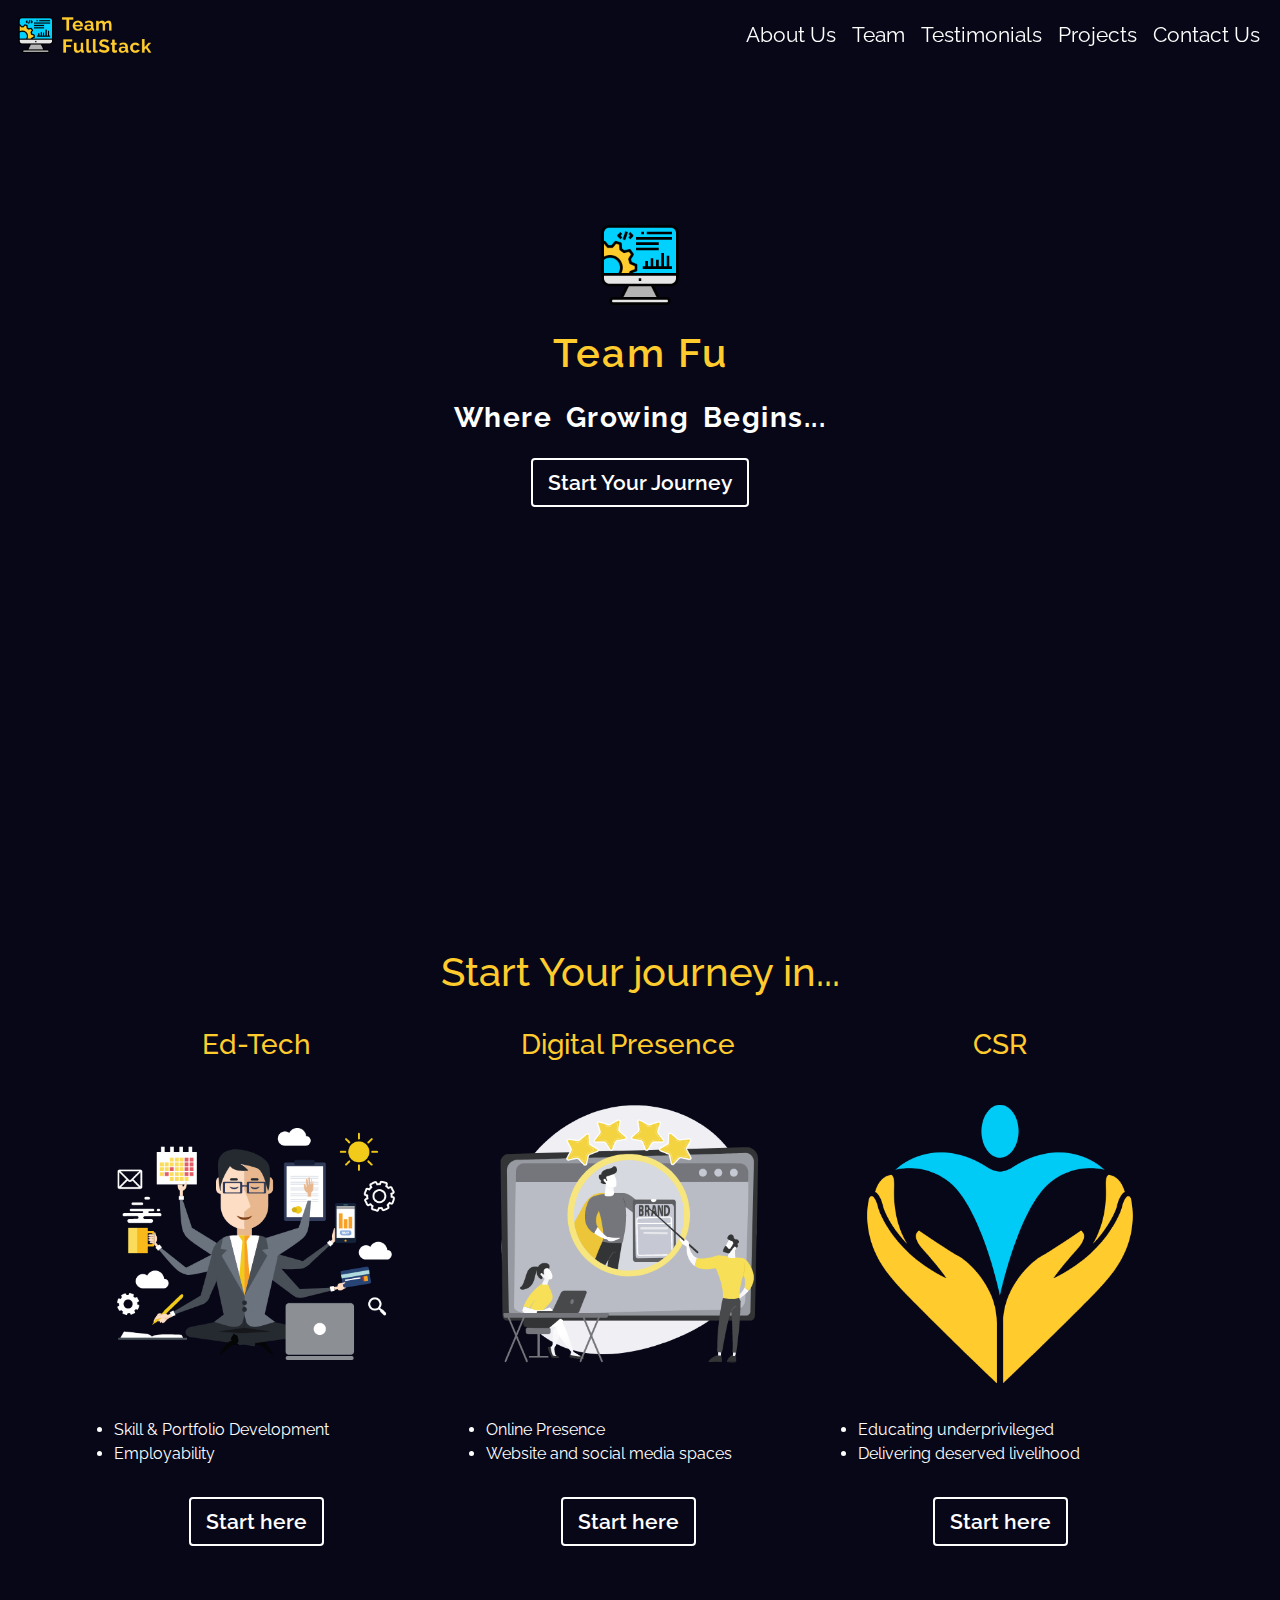
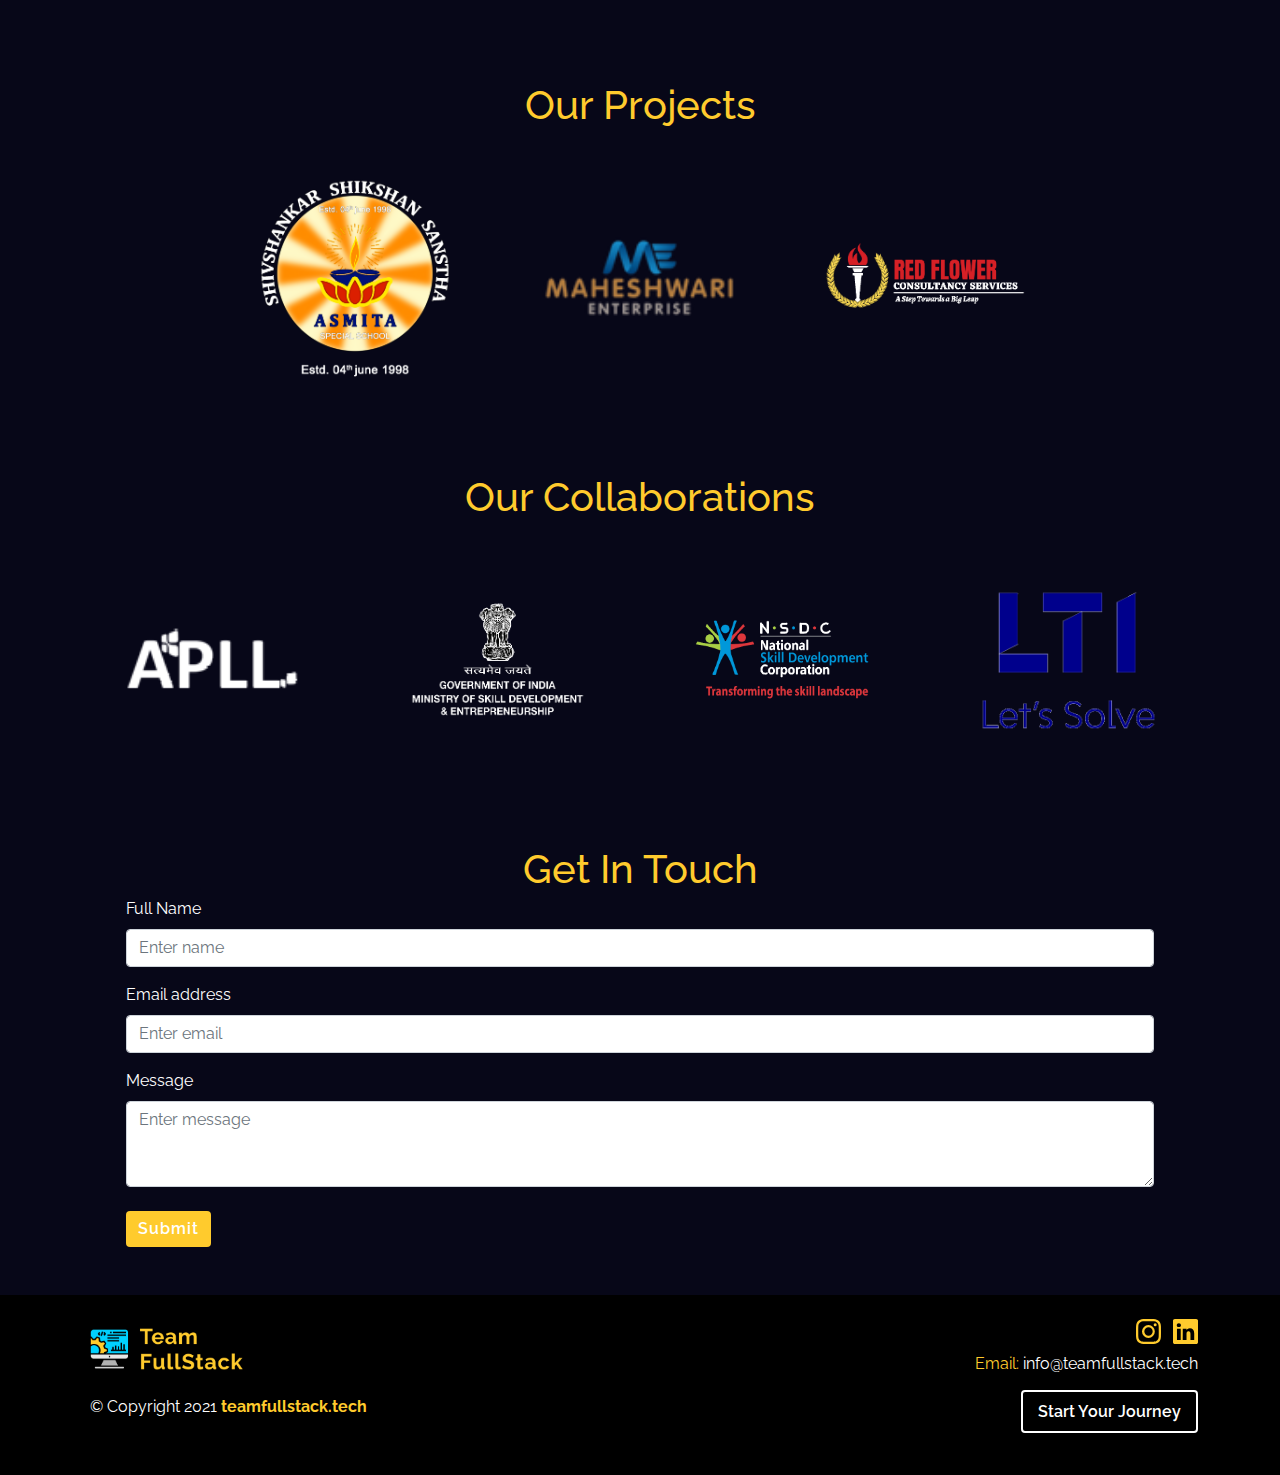
==== index.html @ c629fa93 "background removed" ====
<!doctype html>
<html lang="en">

<head>
    <!-- Required meta tags -->
    <meta charset="utf-8">
    <meta name="viewport" content="width=device-width, initial-scale=1">


    <!-- SEO Meta tags -->
    <meta name="title" content="Team FullStack">
    <meta name="description" content="Learn with an amazing community of developers!">
    <meta property="og:image" content="https://teamfullstack.tech/images/logo/logo.png">
    <meta property="og:url" content="https://teamfullstack.tech/">
    <meta property="og:site_name" content="Team FullStack">

    <meta name="twitter:title" content="Team FullStack">
    <meta name="twitter:description" content="Learn with an amazing community of developers!">
    <meta name="twitter:image" content="https://teamfullstack.tech/images/logo/logo.png">
    <meta name="twitter:image:alt" content="Team FullStack Logo">
    <meta name="twitter:card" content="https://teamfullstack.tech/images/logo/logo.png">

    <!-- Replace with Twitter username -->
    <!-- <meta name="twitter:site" content="@username"> -->

    <meta name="image" property="og:image" content="https://teamfullstack.tech/images/logo/logo.png">
    <meta name="author" content="Team FullStack">

    <!-- Bootstrap CSS -->
    <link rel="stylesheet" href="./style/bootstrap.min.css">
    <link rel="stylesheet" href="https://cdn.jsdelivr.net/npm/bootstrap@4.6.0/dist/css/bootstrap.min.css"
        integrity="sha384-B0vP5xmATw1+K9KRQjQERJvTumQW0nPEzvF6L/Z6nronJ3oUOFUFpCjEUQouq2+l" crossorigin="anonymous">
    <link href="https://cdn.jsdelivr.net/npm/bootstrap@5.0.2/dist/css/bootstrap.min.css" rel="stylesheet"
        integrity="sha384-EVSTQN3/azprG1Anm3QDgpJLIm9Nao0Yz1ztcQTwFspd3yD65VohhpuuCOmLASjC" crossorigin="anonymous">
    <title>Team FullStack</title>
    <link rel="shortcut icon" href="./images/logo/logo.png">

    <link rel="stylesheet" href="./style/index.css">

    <!-- Fonts -->
    <link rel="preconnect" href="https://fonts.googleapis.com">
    <link rel="preconnect" href="https://fonts.gstatic.com" crossorigin>
    <link href="https://fonts.googleapis.com/css2?family=Raleway:wght@500&display=swap" rel="stylesheet">

</head>

<body onload="typeWriter()">

    <nav class="navbar navbar-expand-lg navbar-dark fixed-top navbar_noresize"
        style="background-color: rgba(0, 0, 0, 1);">
        <div class="container-fluid">
            <a class="navbar-brand" href="#">
                <img src="./images/logo/logo_with_text.png" class="navbar_logo_noresize" alt="">
            </a>
            <button class="navbar-toggler navbar_toggler_noresize" type="button" data-bs-toggle="collapse"
                data-bs-target="#navbarNav" aria-controls="navbarNav" aria-expanded="false"
                aria-label="Toggle navigation">
                <span class="navbar-toggler-icon"></span>
            </button>
            <div class="collapse navbar-collapse" id="navbarNav">
                <ul class="navbar-nav ms-auto text-end">
                    <li class="nav-item">
                        <a class="nav-link active" aria-current="page" href="./about.html">About Us</a>
                    </li>
                    <li class="nav-item">
                        <a class="nav-link active" href="./about.html#team">Team</a>
                    </li>
                    <li class="nav-item">
                        <a class="nav-link active" href="./about.html#testimonials">Testimonials</a>
                    </li>
                    <li class="nav-item">
                        <a class="nav-link active" href="#projects">Projects</a>
                    </li>
                    <li class="nav-item">
                        <a class="nav-link active" href="#contact">Contact Us</a>
                    </li>
                </ul>
            </div>
        </div>
    </nav>

    <header class="vh-100 header">
        <div class="h-25"></div>
        <div class="h-75 text-center text-white">
            <img src="./images/logo/logo.png" width="80" alt="">
            <h1 class="my-4" id="header_title" style="font-size: 250%;"></h1>
            <h3 class="mb-4 pb-2"><b>Where Growing Begins...</b></h3>
            <a href="#journey" id="start_journey" class="custom_button">Start Your Journey</a>
        </div>
    </header>

    <!-- <div id="bootcamp_choice">
        <div class="container h-100 d-flex flex-column justify-content-center">
            <div class="bootcamp_choice_cross_one" style="display: block;"></div>
            <div class="bootcamp_choice_cross_two" style="display: block;"></div>
            <div class="row">
                <div class="col text-center text-white mb-3">
                    <h1>Start Growing here...</h1>
                </div>
            </div>
            <div class="row">
                <div class="col text-center text-white mt-5">
                    <a href="./bootcamp.html">Web Dev Bootcamp</a>
                </div>
                <div class="col text-center text-white mt-5">
                    <a href="https://discord.gg/yhD9U9zpC7">Join the Discord community</a>
                </div>
                <div class="col text-center text-white mt-5">
                    <a href="https://discord.gg/yhD9U9zpC7">Digital Marathon Workshop</a>
                </div>
            </div>
        </div>
    </div> -->

    <div class="container" id="journey">
        <div class="row mb-5 pt-5" id="journey">
            <div class="col-12 text-center">
                <h1 class="color-primary">
                    Start Your journey in...
                </h1>
                <br>
            </div>
            <div class="row">
                <div class="col-md-4 mb-5 text-center">
                    <h3 style="color: #FFCB2D;">
                        Ed-Tech
                    </h3>
                    <img src="./images/gsea/problems/edtech.png" class="w-100" alt="">
                    <br>
                    <ul style="text-align: left !important;" class="text-white">
                        <li>Skill & Portfolio Development</li>
                        <li>Employability</li>
                    </ul>
                    <br>
                    <a href="./edtech.html" class="custom_button">Start here</a>
                </div>
                <div class="col-md-4 mb-5 text-center">
                    <h3 style="color: #FFCB2D;">
                        Digital Presence
                    </h3>
                    <img src="./images/gsea/problems/digital_services.png" class="w-100" alt="">
                    <br>
                    <ul style="text-align: left !important;" class="text-white">
                        <li>Online Presence</li>
                        <li>Website and social media spaces</li>
                    </ul>
                    <br>
                    <a href="#" class="custom_button">Start here</a>
                </div>
                <div class="col-md-4 mb-5 text-center">
                    <h3 style="color: #FFCB2D;">
                        CSR
                    </h3>
                    <img src="./images/gsea/problems/csr.png" class="w-100" alt="">
                    <br>
                    <ul style="text-align: left !important;" class="text-white">
                        <li>Educating underprivileged</li>
                        <li>Delivering deserved livelihood</li>
                    </ul>
                    <br>
                    <a href="#" class="custom_button">Start here</a>
                </div>
            </div>
        </div>
    </div>


    <section class="pt-5 pb-5" id="projects">
        <div class="container">
            <div class="row">
                <h1 class="about_heading mb-5 text-center">
                    Our Projects
                </h1>
            </div>
            <div class="row justify-content-center text-center">
                <div class="col-lg-3 col-md-4">
                    <a href="https://shivshankarsanstha.org/" style="color: white; text-decoration: none;"
                        target="_blank">
                        <img src="./images/projects/asmita_school_logo_trasnparent_white_text.png" width="200"
                            alt="Asmita Special School. Visit https://shivshankarsanstha.org/">
                    </a>
                </div>
                <div class="col-lg-3 col-md-4">
                    <a href="https://www.parthmaheshwari.live/ME/index.html"
                        style="color: white; text-decoration: none;" target="_blank">
                        <img src="./images/projects/maheshwari_enterprises.png" width="200"
                            alt="Maheshwari Enterprises. Visit https://www.parthmaheshwari.live/ME/index.html">
                    </a>
                </div>
                <div class="col-lg-3 col-md-4">
                    <img src="./images/projects/red_flower.png" width="200" alt="Red Flower Consultancy">
                </div>
            </div>
        </div>
    </section>

    <section class="pt-5 pb-5" id="collaborations">
        <div class="container">
            <div class="row">
                <h1 class="about_heading mb-5 text-center">
                    Our Collaborations
                </h1>
            </div>
            <div class="row justify-content-center text-center">
                <div class="col-lg-3 col-md-4">
                    <img src="./images/collaborations/apll.png" width="180" alt="">
                </div>
                <div class="col-lg-3 col-md-4">
                    <img src="./images/collaborations/goi.png" width="180" alt="">
                </div>
                <div class="col-lg-3 col-md-4">
                    <img src="./images/collaborations/nsdc.png" width="180" alt="">
                </div>
                <div class="col-lg-3 col-md-4">
                    <img src="./images/collaborations/lti.png" width="180" alt="">
                </div>
            </div>
        </div>
    </section>

    <section id="contact" class="pt-5">
        <div class="container">
            <div class="row">
                <h1 class="about_heading mb-1 text-center">
                    Get In Touch
                </h1>
            </div>
            <div class="row align-items-center px-2">
                <div class="col px-5 text-white">
                    <form id="contact_form" name="contact_form">
                        <div class="mb-3">
                            <label for="name" class="form-label">Full Name</label>
                            <input type="text" class="form-control" id="name" name="name" placeholder="Enter name"
                                required>
                        </div>
                        <div class="mb-3">
                            <label for="email" class="form-label">Email address</label>
                            <input type="email" class="form-control" id="email" aria-describedby="emailHelp"
                                name="email" placeholder="Enter email" required>
                        </div>
                        <div class="mb-3">
                            <label for="email" class="form-label">Message</label>
                            <textarea name="message" id="message" cols="30" rows="3" class="form-control"
                                placeholder="Enter message" required></textarea>
                        </div>
                        <button type="submit" class="btn btn-primary mt-2"
                            style="background-color: #FFCB2D; border: none; font-weight: 600; letter-spacing: 1px;">Submit</button>
                    </form>
                </div>
            </div>
        </div>
    </section>

    <footer style="background-color: black;" class="mt-5">
        <div class="container pb-3">
            <div class="row py-4">
                <div class="col-md-6 text-sm-left text-xs-center">
                    <img src="./images/logo/logo_with_text.png" height="60" alt="">
                    <p class="text-white mt-3 ms-2">© Copyright 2021 <strong
                            style="color: #FFCB2D;">teamfullstack.tech</strong></p>
                </div>
                <div class="col-md-6 text-sm-right text-xs-center" style="text-align: right; color: #FFCB2D;">
                    <a href="https://instagram.com/team.fullstack" target="_blank" style="text-decoration: none;">
                        <svg xmlns="http://www.w3.org/2000/svg" width="25" height="25" fill="currentColor"
                            class="bi bi-instagram mb-2" viewBox="0 0 16 16" style="color: #FFCB2D;">
                            <path
                                d="M8 0C5.829 0 5.556.01 4.703.048 3.85.088 3.269.222 2.76.42a3.917 3.917 0 0 0-1.417.923A3.927 3.927 0 0 0 .42 2.76C.222 3.268.087 3.85.048 4.7.01 5.555 0 5.827 0 8.001c0 2.172.01 2.444.048 3.297.04.852.174 1.433.372 1.942.205.526.478.972.923 1.417.444.445.89.719 1.416.923.51.198 1.09.333 1.942.372C5.555 15.99 5.827 16 8 16s2.444-.01 3.298-.048c.851-.04 1.434-.174 1.943-.372a3.916 3.916 0 0 0 1.416-.923c.445-.445.718-.891.923-1.417.197-.509.332-1.09.372-1.942C15.99 10.445 16 10.173 16 8s-.01-2.445-.048-3.299c-.04-.851-.175-1.433-.372-1.941a3.926 3.926 0 0 0-.923-1.417A3.911 3.911 0 0 0 13.24.42c-.51-.198-1.092-.333-1.943-.372C10.443.01 10.172 0 7.998 0h.003zm-.717 1.442h.718c2.136 0 2.389.007 3.232.046.78.035 1.204.166 1.486.275.373.145.64.319.92.599.28.28.453.546.598.92.11.281.24.705.275 1.485.039.843.047 1.096.047 3.231s-.008 2.389-.047 3.232c-.035.78-.166 1.203-.275 1.485a2.47 2.47 0 0 1-.599.919c-.28.28-.546.453-.92.598-.28.11-.704.24-1.485.276-.843.038-1.096.047-3.232.047s-2.39-.009-3.233-.047c-.78-.036-1.203-.166-1.485-.276a2.478 2.478 0 0 1-.92-.598 2.48 2.48 0 0 1-.6-.92c-.109-.281-.24-.705-.275-1.485-.038-.843-.046-1.096-.046-3.233 0-2.136.008-2.388.046-3.231.036-.78.166-1.204.276-1.486.145-.373.319-.64.599-.92.28-.28.546-.453.92-.598.282-.11.705-.24 1.485-.276.738-.034 1.024-.044 2.515-.045v.002zm4.988 1.328a.96.96 0 1 0 0 1.92.96.96 0 0 0 0-1.92zm-4.27 1.122a4.109 4.109 0 1 0 0 8.217 4.109 4.109 0 0 0 0-8.217zm0 1.441a2.667 2.667 0 1 1 0 5.334 2.667 2.667 0 0 1 0-5.334z" />
                        </svg>
                    </a>
                    <a href="https://www.linkedin.com/company/team-fullstack/" target="_blank"
                        style="text-decoration: none;">
                        <svg xmlns="http://www.w3.org/2000/svg" width="25" height="25" fill="currentColor"
                            class="bi bi-linkedin mb-2 ms-2" viewBox="0 0 16 16" style="color: #FFCB2D;">
                            <path
                                d="M0 1.146C0 .513.526 0 1.175 0h13.65C15.474 0 16 .513 16 1.146v13.708c0 .633-.526 1.146-1.175 1.146H1.175C.526 16 0 15.487 0 14.854V1.146zm4.943 12.248V6.169H2.542v7.225h2.401zm-1.2-8.212c.837 0 1.358-.554 1.358-1.248-.015-.709-.52-1.248-1.342-1.248-.822 0-1.359.54-1.359 1.248 0 .694.521 1.248 1.327 1.248h.016zm4.908 8.212V9.359c0-.216.016-.432.08-.586.173-.431.568-.878 1.232-.878.869 0 1.216.662 1.216 1.634v3.865h2.401V9.25c0-2.22-1.184-3.252-2.764-3.252-1.274 0-1.845.7-2.165 1.193v.025h-.016a5.54 5.54 0 0 1 .016-.025V6.169h-2.4c.03.678 0 7.225 0 7.225h2.4z" />
                        </svg>
                    </a>
                    <br>
                    Email: <a href="mailto:info@teamfullstack.tech"
                        style="text-decoration: none; color: white;">info@teamfullstack.tech</a><br><br>
                    <a id="footer_start_journey">Start Your Journey</a>
                </div>
            </div>
        </div>
    </footer>


    <script src="https://cdn.jsdelivr.net/npm/@popperjs/core@2.9.2/dist/umd/popper.min.js"
        integrity="sha384-IQsoLXl5PILFhosVNubq5LC7Qb9DXgDA9i+tQ8Zj3iwWAwPtgFTxbJ8NT4GN1R8p"
        crossorigin="anonymous"></script>
    <script src="https://cdn.jsdelivr.net/npm/bootstrap@5.0.2/dist/js/bootstrap.min.js"
        integrity="sha384-cVKIPhGWiC2Al4u+LWgxfKTRIcfu0JTxR+EQDz/bgldoEyl4H0zUF0QKbrJ0EcQF"
        crossorigin="anonymous"></script>

    <!-- jQuery -->
    <script src="https://code.jquery.com/jquery-3.5.1.min.js"></script>

    <!-- Manual Script -->
    <script src="./script/index.js"></script>

    <!-- Contact Form script -->
    <script>
        const scriptURL = 'https://script.google.com/macros/s/AKfycbw6ZLqsG5sLblfp9UU1Ay00TIshZKn1hVEUhARTFjqBpJRN9i22EiO3mVM_KWDp62RPZQ/exec'
        const form = document.forms['contact_form']
        form.addEventListener('submit', e => {
            e.preventDefault()
            fetch(scriptURL, { method: 'POST', body: new FormData(form) })
                .then(response => alert("Thank you for contacting! We will get back to you soon."))
                .catch(error => console.error(error.message))
            document.getElementById("contact_form").reset();
        });
    </script>

</body>

</html>
---- style/index.css ----
* {
  font-family: "Raleway", sans-serif;
}

body {
  background-color: #070718;
}

#journey, #projects, #collaborations, #contact {
  background-color: #070718;
}

.text-xs-center {
  text-align: center !important;
}

@media (min-width: 768px) {
  .text-sm-left {
    text-align: left !important;
  }

  .text-sm-right {
    text-align: right !important;
  }
}

::-webkit-scrollbar {
  width: 7px;
}

::-webkit-scrollbar-track {
  background: rgba(0, 0, 0, 0.9);
}

::-webkit-scrollbar-thumb {
  background: rgb(119, 119, 119);
  border-radius: 7px;
}

::-webkit-scrollbar-thumb:hover {
  background: #ffcb2d;
}

.color-primary {
  color: #ffcb2d;
}

span {
  color: #ffcb2d;
  font-size: 50px;
}

.navbar_resize {
  height: 55px;
  transition: 0.2s;
}

.navbar_noresize {
  height: 70px;
  transition: 0.2s;
  background-color: transparent !important;
}

.nav-link {
  font-size: 130%;
}

.navbar_logo_noresize {
  height: 52px;
  transition: 0.2s;
}

.navbar_logo_resize {
  height: 45px;
  transition: 0.2s;
}

.navbar_toggler_noresize {
  margin-top: 0px;
  transition: 0.2s;
}

.navbar_toggler_resize {
  margin-top: -6px;
  transition: 0.2s;
}

.header h1 {
  color: #ffcb2d;
  white-space: nowrap;
  overflow: hidden;
  margin: 0 auto;
  font-weight: 600;
  letter-spacing: 2px;
}

.header h3 {
  letter-spacing: 1.5px;
  word-spacing: 5px;
}

.custom_button {
  background-color: transparent;
  color: white;
  outline: none;
  border: white 2px solid;
  border-radius: 4px;
  padding: 10px 15px;
  font-size: 130%;
  font-weight: 600;
  text-decoration: none;
  cursor: pointer;
  transition: 0.4s;
}

.custom_button:hover {
  background-color: black;
  color: #ffcb2d;
  transition: 0.4s;
  font-size: 140%;
  text-decoration: none;
}

#bootcamp_choice {
  top: 0;
  position: fixed;
  height: 100vh;
  background-color: rgba(0, 0, 0, 0.8);
  z-index: 1100;
  width: 100%;
  display: none;
}

.bootcamp_choice_cross_one {
  position: fixed;
  width: 50px;
  height: 0px;
  right: 15px;
  top: 40px;
  z-index: 1001;
  border: 2px solid #ffcb2d;
  background-color: #ffcb2d;
  transform: rotate(45deg);
  transition: 0.2s;
  display: none;
}

.bootcamp_choice_cross_two {
  position: fixed;
  width: 50px;
  height: 0px;
  right: 15px;
  top: 40px;
  z-index: 1001;
  border: 2px solid #ffcb2d;
  background-color: #ffcb2d;
  transform: rotate(-45deg);
  transition: 0.2s;
  display: none;
}

.bootcamp_choice_cross_one_hover {
  width: 40px;
  border: 2px solid red;
  background-color: red;
  cursor: pointer;
  right: 20px;
  transition: 0.2s;
}

.bootcamp_choice_cross_two_hover {
  width: 40px;
  border: 2px solid red;
  background-color: red;
  cursor: pointer;
  right: 20px;
  transition: 0.2s;
}

#bootcamp_choice h1 {
  color: #ffcb2d;
  font-weight: 600;
  letter-spacing: 1px;
}

#bootcamp_choice a {
  background-color: transparent;
  color: white;
  outline: none;
  border: white 2px solid;
  border-radius: 4px;
  padding: 10px 15px;
  font-weight: 600;
  text-decoration: none;
  cursor: pointer;
  transition: 0.4s;
  display: inline-block;
  font-size: 120%;
}

#bootcamp_choice a:hover {
  background-color: black;
  color: #ffcb2d;
  transition: 0.4s;
  font-size: 130%;
}

.about_heading {
  color: #ffcb2d;
}

footer #footer_start_journey {
  background-color: transparent;
  color: white;
  outline: none;
  border: white 2px solid;
  border-radius: 4px;
  padding: 10px 15px;
  font-weight: 600;
  text-decoration: none;
  cursor: pointer;
  transition: 0.4s;
}

footer #footer_start_journey:hover {
  background-color: black;
  color: #ffcb2d;
  transition: 0.4s;
  font-size: 110%;
}

.navbar-dark .navbar-toggler-icon {
  width: 40px !important;
  height: 35px !important;
}
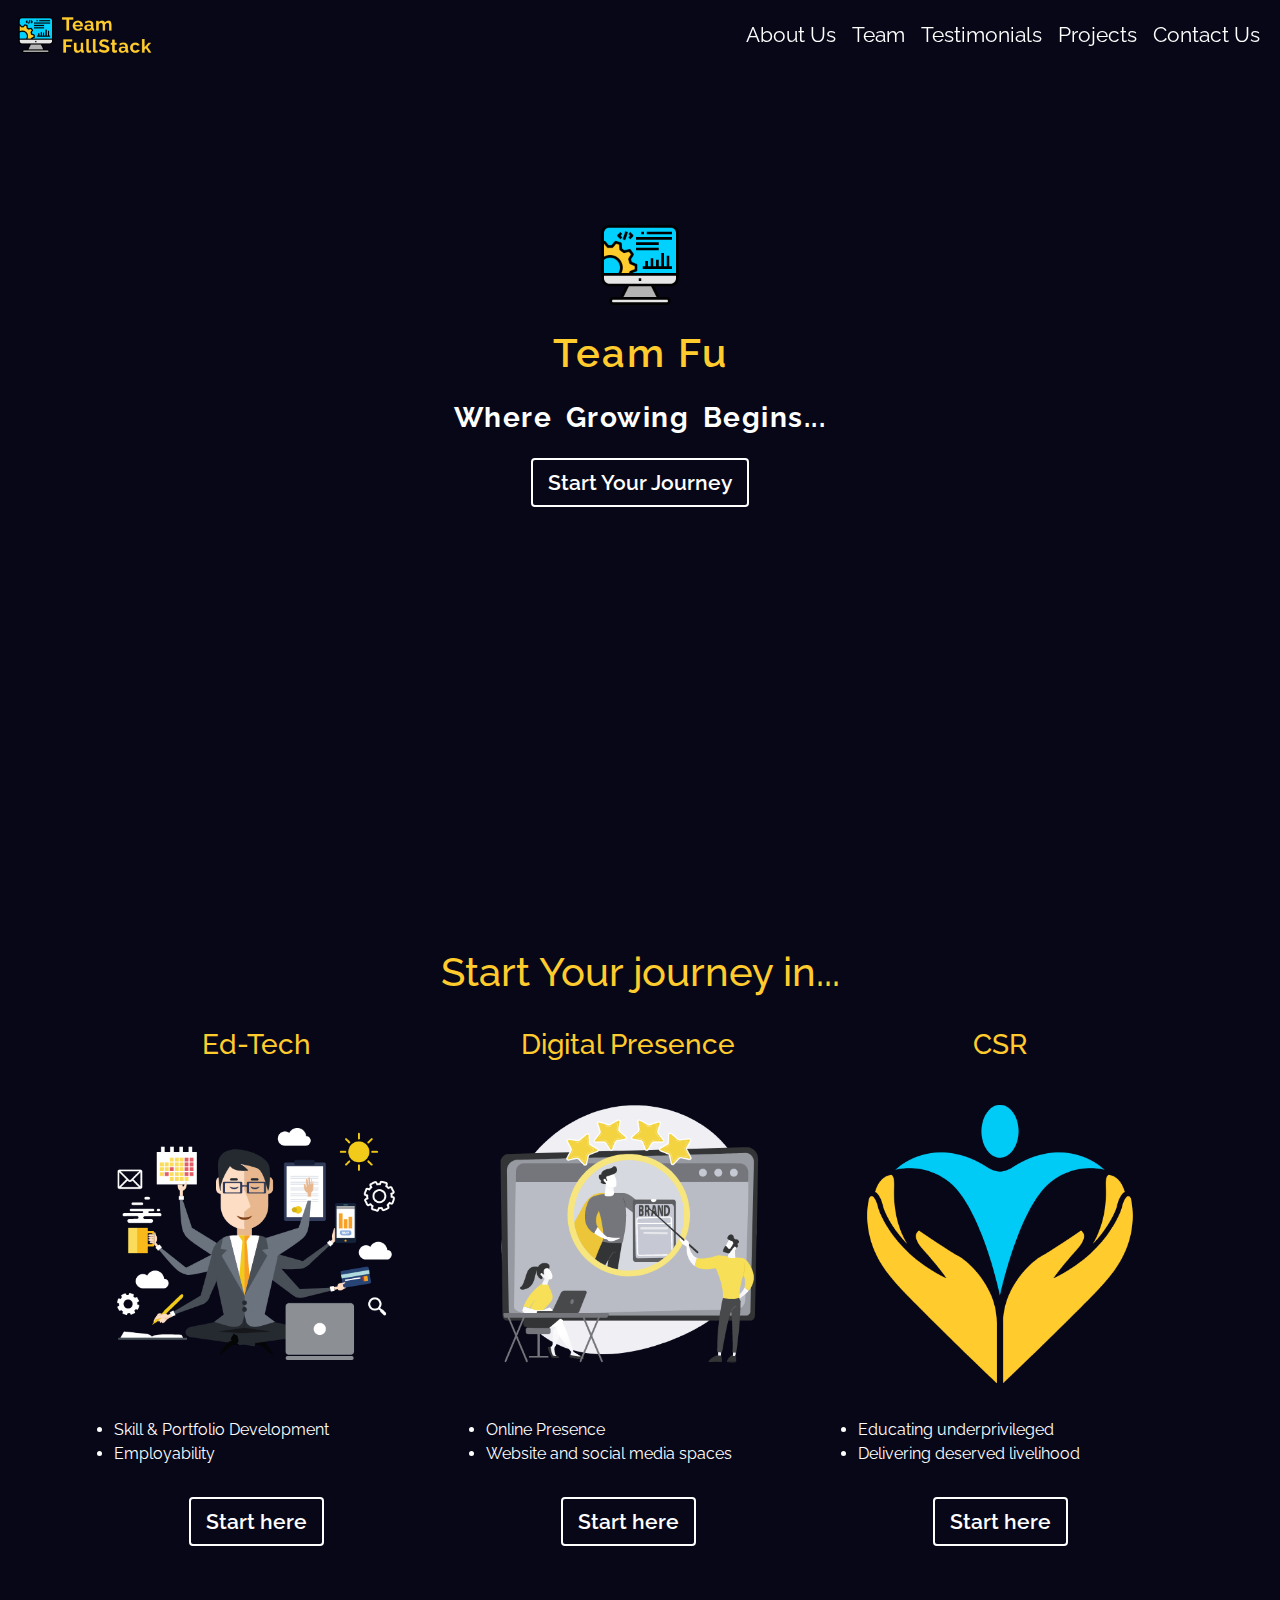
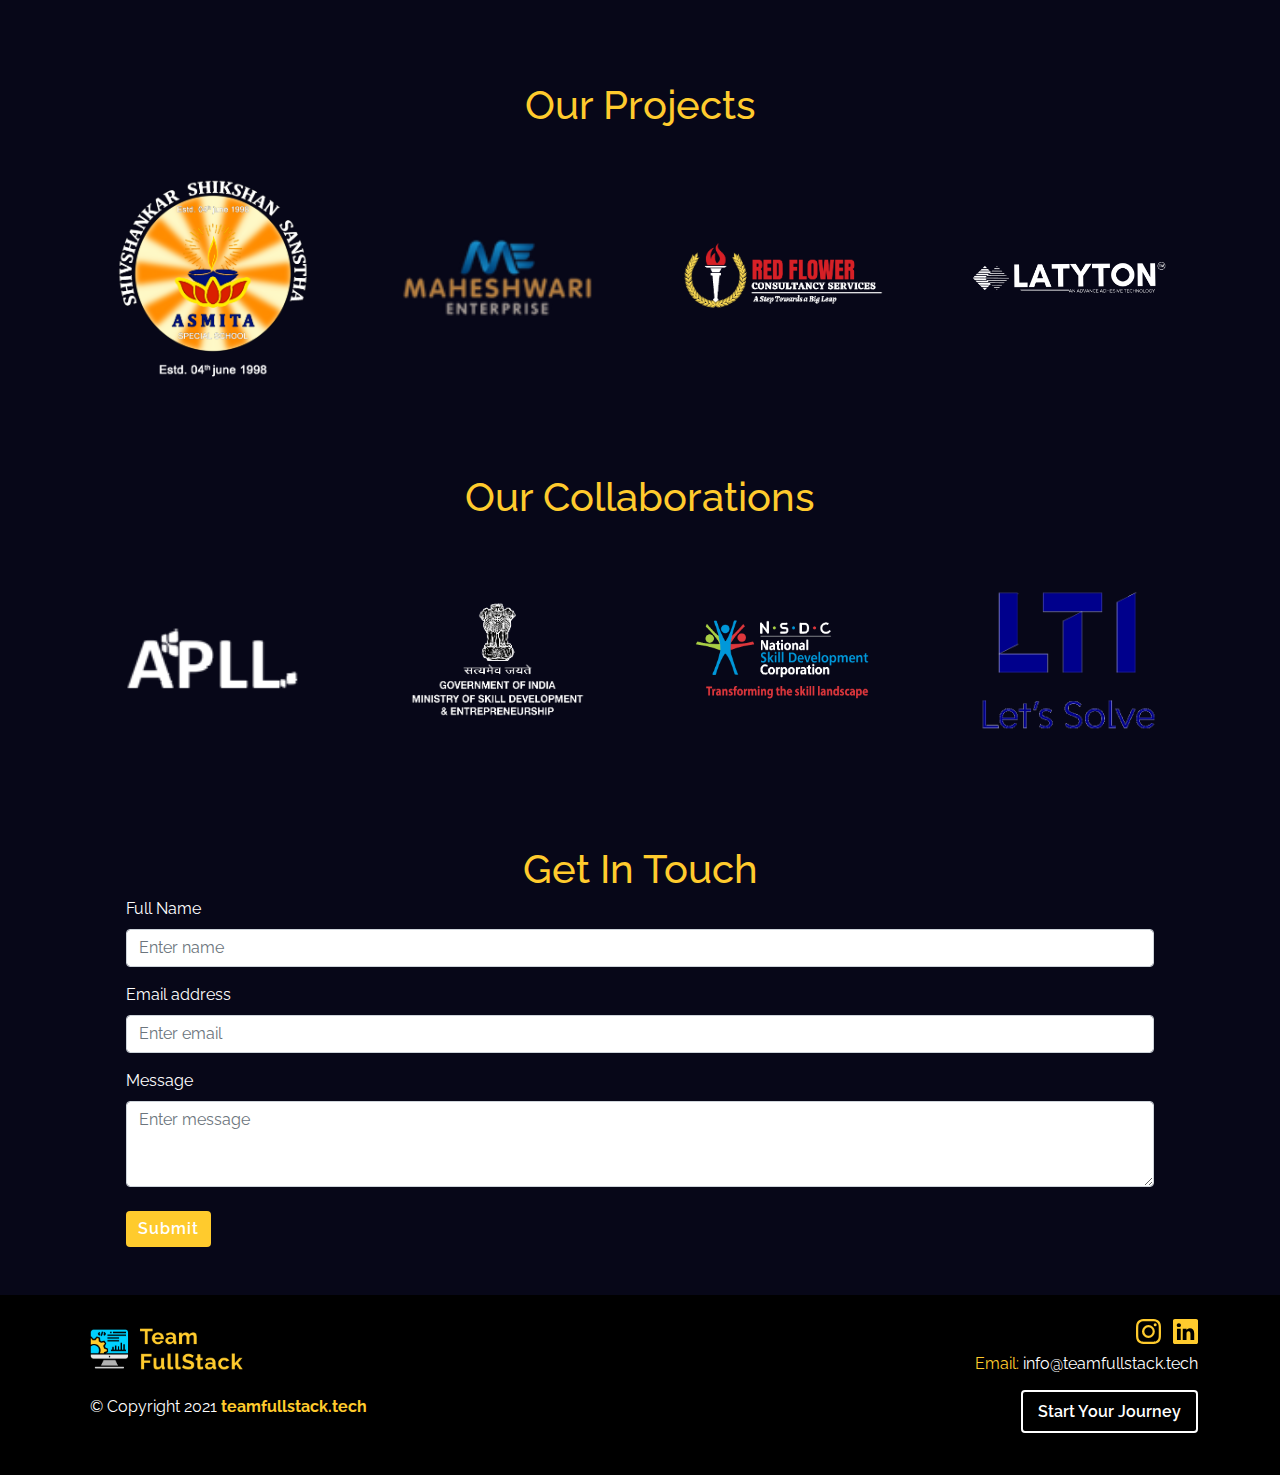
==== commit 198bb7fe: "pitch developed" ====
--- a/index.html
+++ b/index.html
@@ -125,33 +125,33 @@
                     <h3 style="color: #FFCB2D;">
                         Ed-Tech
                     </h3>
-                    <img src="./images/gsea/problems/edtech.png" class="w-100" alt="">
+                    <img src="./images/pitch/problems/edtech.png" class="w-100" alt="">
                     <br>
                     <ul style="text-align: left !important;" class="text-white">
                         <li>Skill & Portfolio Development</li>
                         <li>Employability</li>
                     </ul>
                     <br>
-                    <a href="./edtech.html" class="custom_button">Start here</a>
+                    <a href="/edtech.html" class="custom_button">Start here</a>
                 </div>
                 <div class="col-md-4 mb-5 text-center">
                     <h3 style="color: #FFCB2D;">
                         Digital Presence
                     </h3>
-                    <img src="./images/gsea/problems/digital_services.png" class="w-100" alt="">
+                    <img src="./images/pitch/problems/digital_services.png" class="w-100" alt="">
                     <br>
                     <ul style="text-align: left !important;" class="text-white">
                         <li>Online Presence</li>
                         <li>Website and social media spaces</li>
                     </ul>
                     <br>
-                    <a href="#" class="custom_button">Start here</a>
+                    <a href="./digitalservices.html" class="custom_button">Start here</a>
                 </div>
                 <div class="col-md-4 mb-5 text-center">
                     <h3 style="color: #FFCB2D;">
                         CSR
                     </h3>
-                    <img src="./images/gsea/problems/csr.png" class="w-100" alt="">
+                    <img src="./images/pitch/problems/csr.png" class="w-100" alt="">
                     <br>
                     <ul style="text-align: left !important;" class="text-white">
                         <li>Educating underprivileged</li>
@@ -188,7 +188,13 @@
                     </a>
                 </div>
                 <div class="col-lg-3 col-md-4">
-                    <img src="./images/projects/red_flower.png" width="200" alt="Red Flower Consultancy">
+                    <a href="https://redflowerconsultancy.com/" style="color: white; text-decoration: none;"
+                        target="_blank">
+                        <img src="./images/projects/red_flower.png" width="200" alt="Red Flower Consultancy">
+                    </a>
+                </div>
+                <div class="col-lg-3 col-md-4">
+                    <img src="./images/projects/latyton.png" width="200" alt="Latyton homecare solutions">
                 </div>
             </div>
         </div>
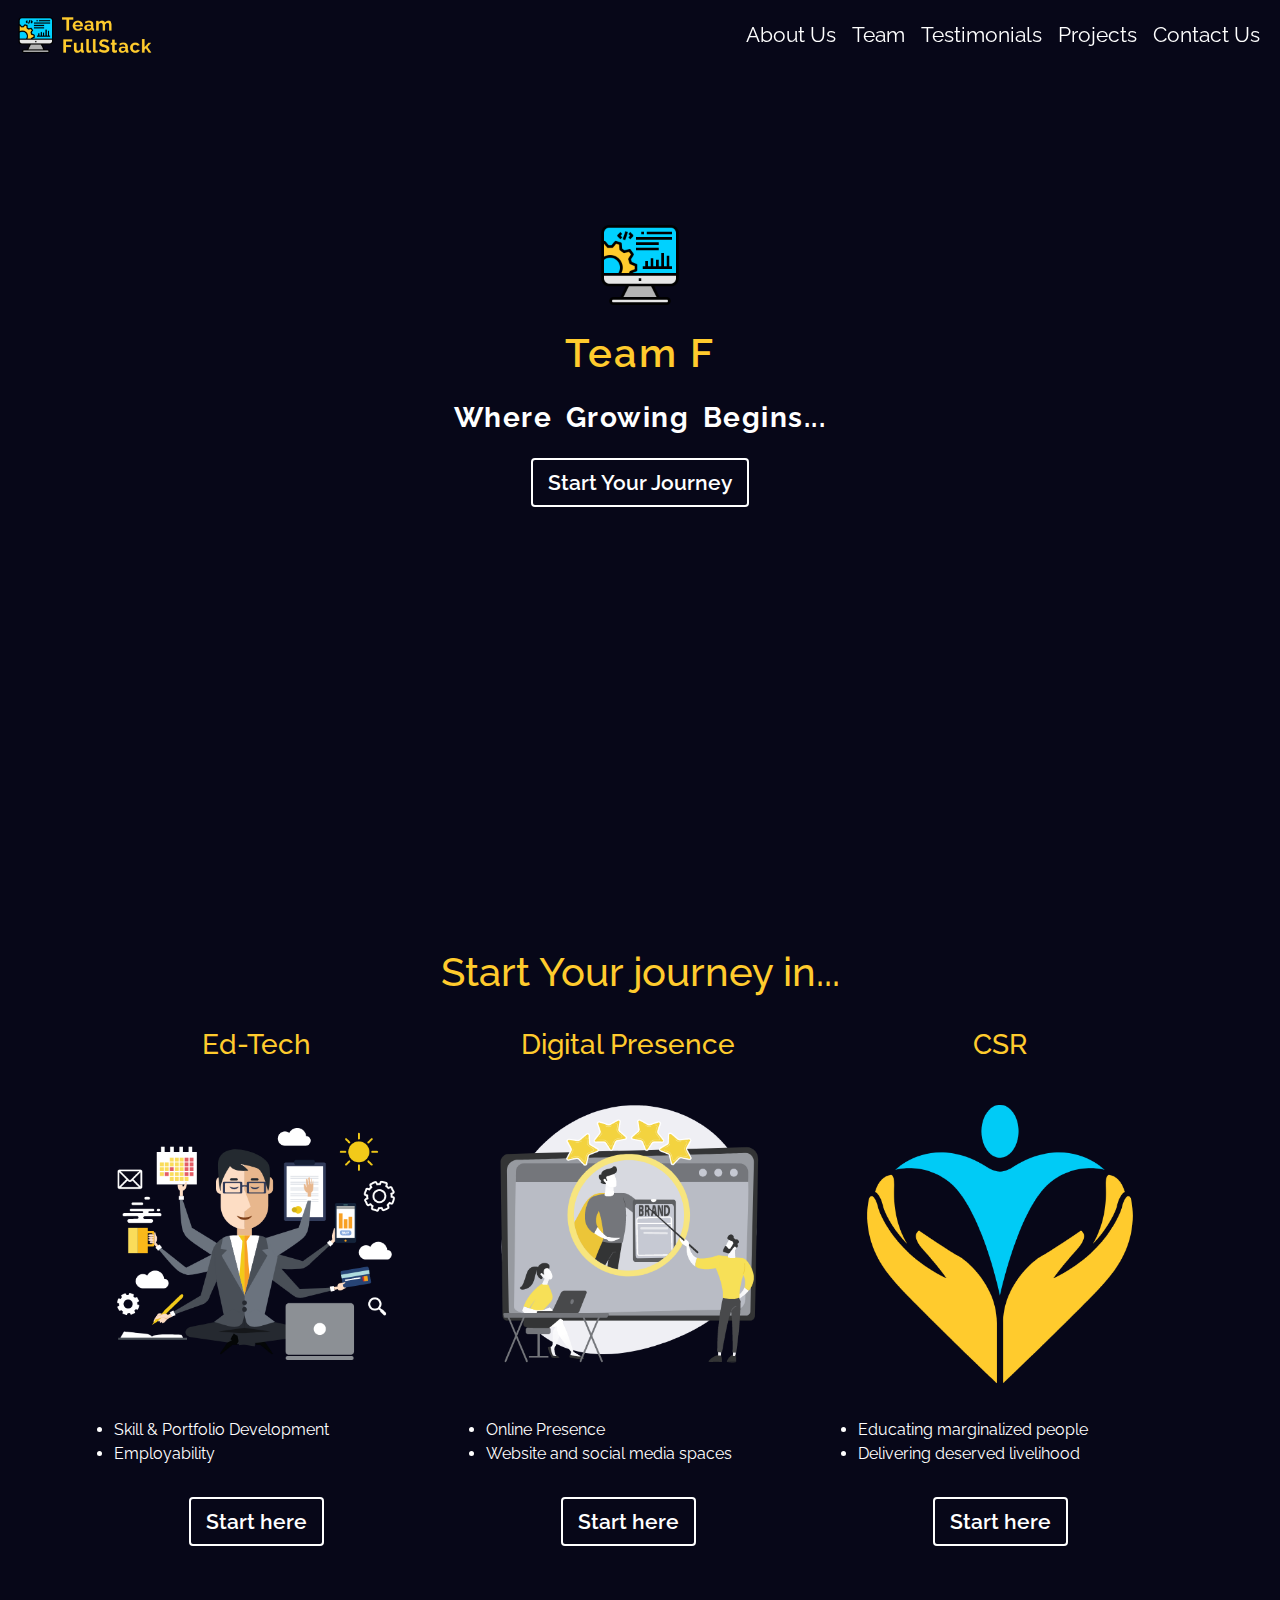
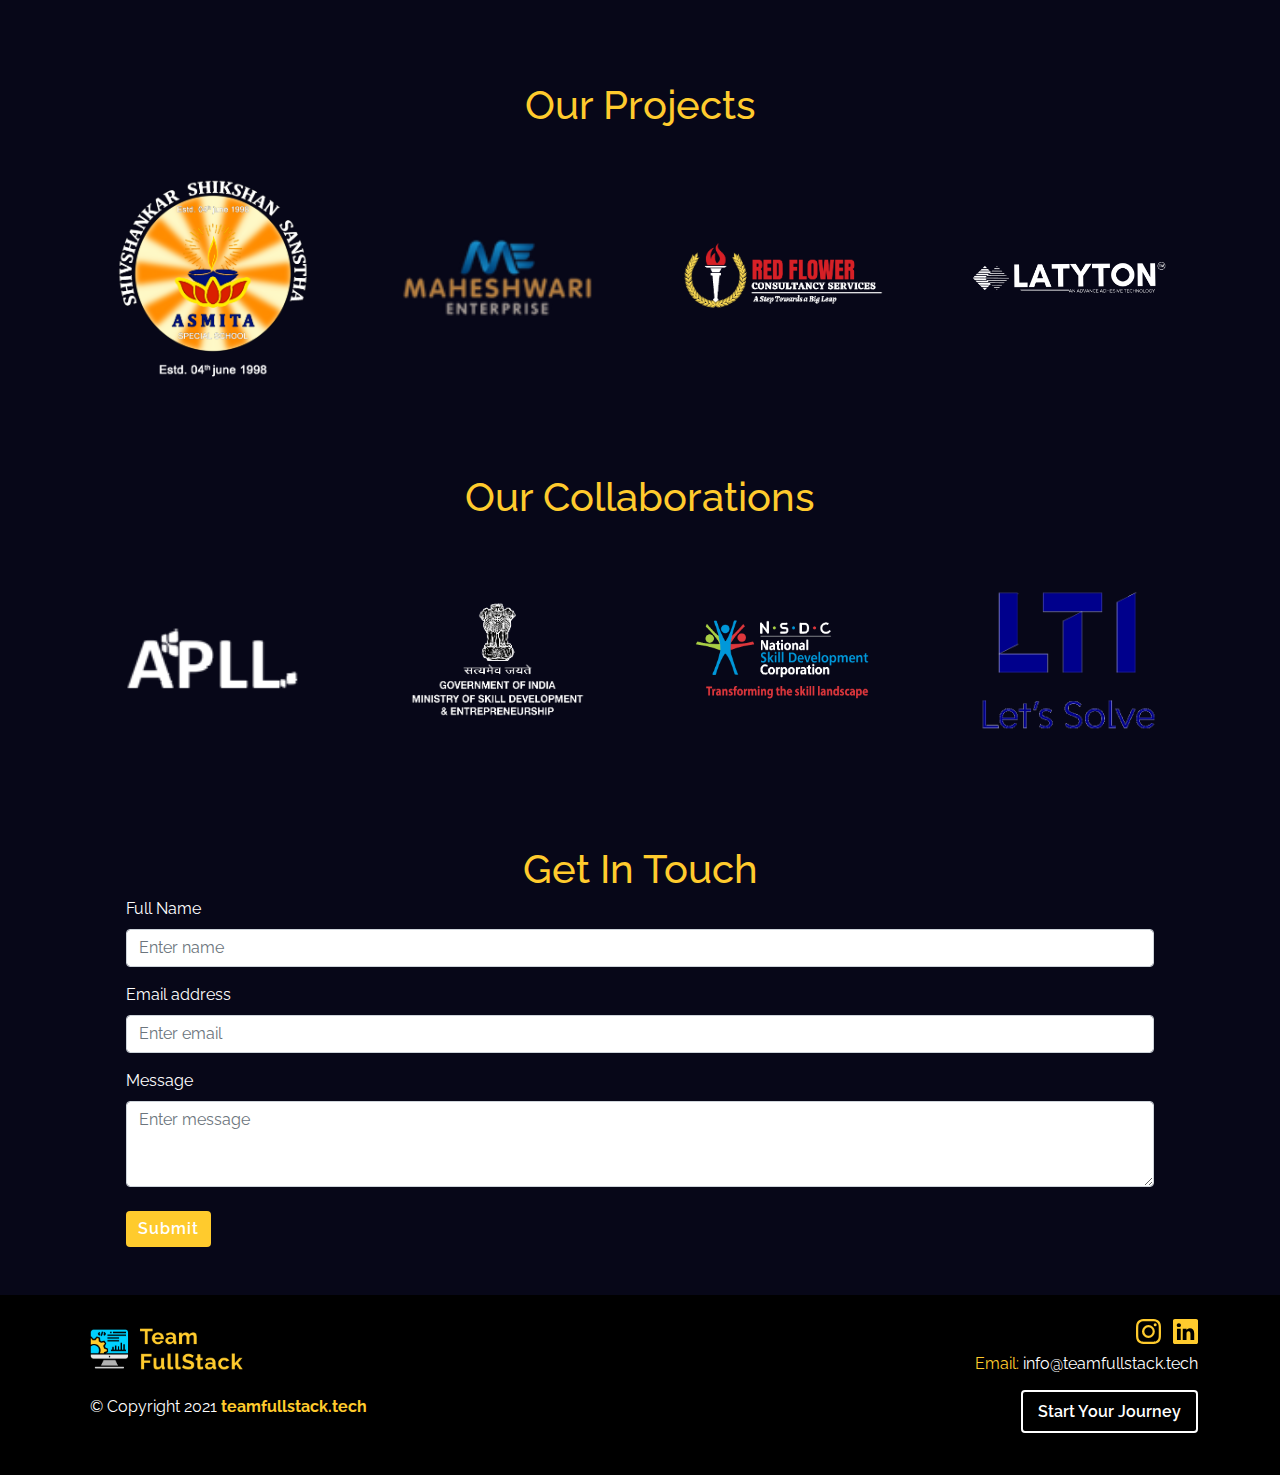
==== commit 1431f5d9: "content rectified" ====
--- a/index.html
+++ b/index.html
@@ -154,11 +154,11 @@
                     <img src="./images/pitch/problems/csr.png" class="w-100" alt="">
                     <br>
                     <ul style="text-align: left !important;" class="text-white">
-                        <li>Educating underprivileged</li>
+                        <li>Educating marginalized people</li>
                         <li>Delivering deserved livelihood</li>
                     </ul>
                     <br>
-                    <a href="#" class="custom_button">Start here</a>
+                    <a href="./csr.html" class="custom_button">Start here</a>
                 </div>
             </div>
         </div>
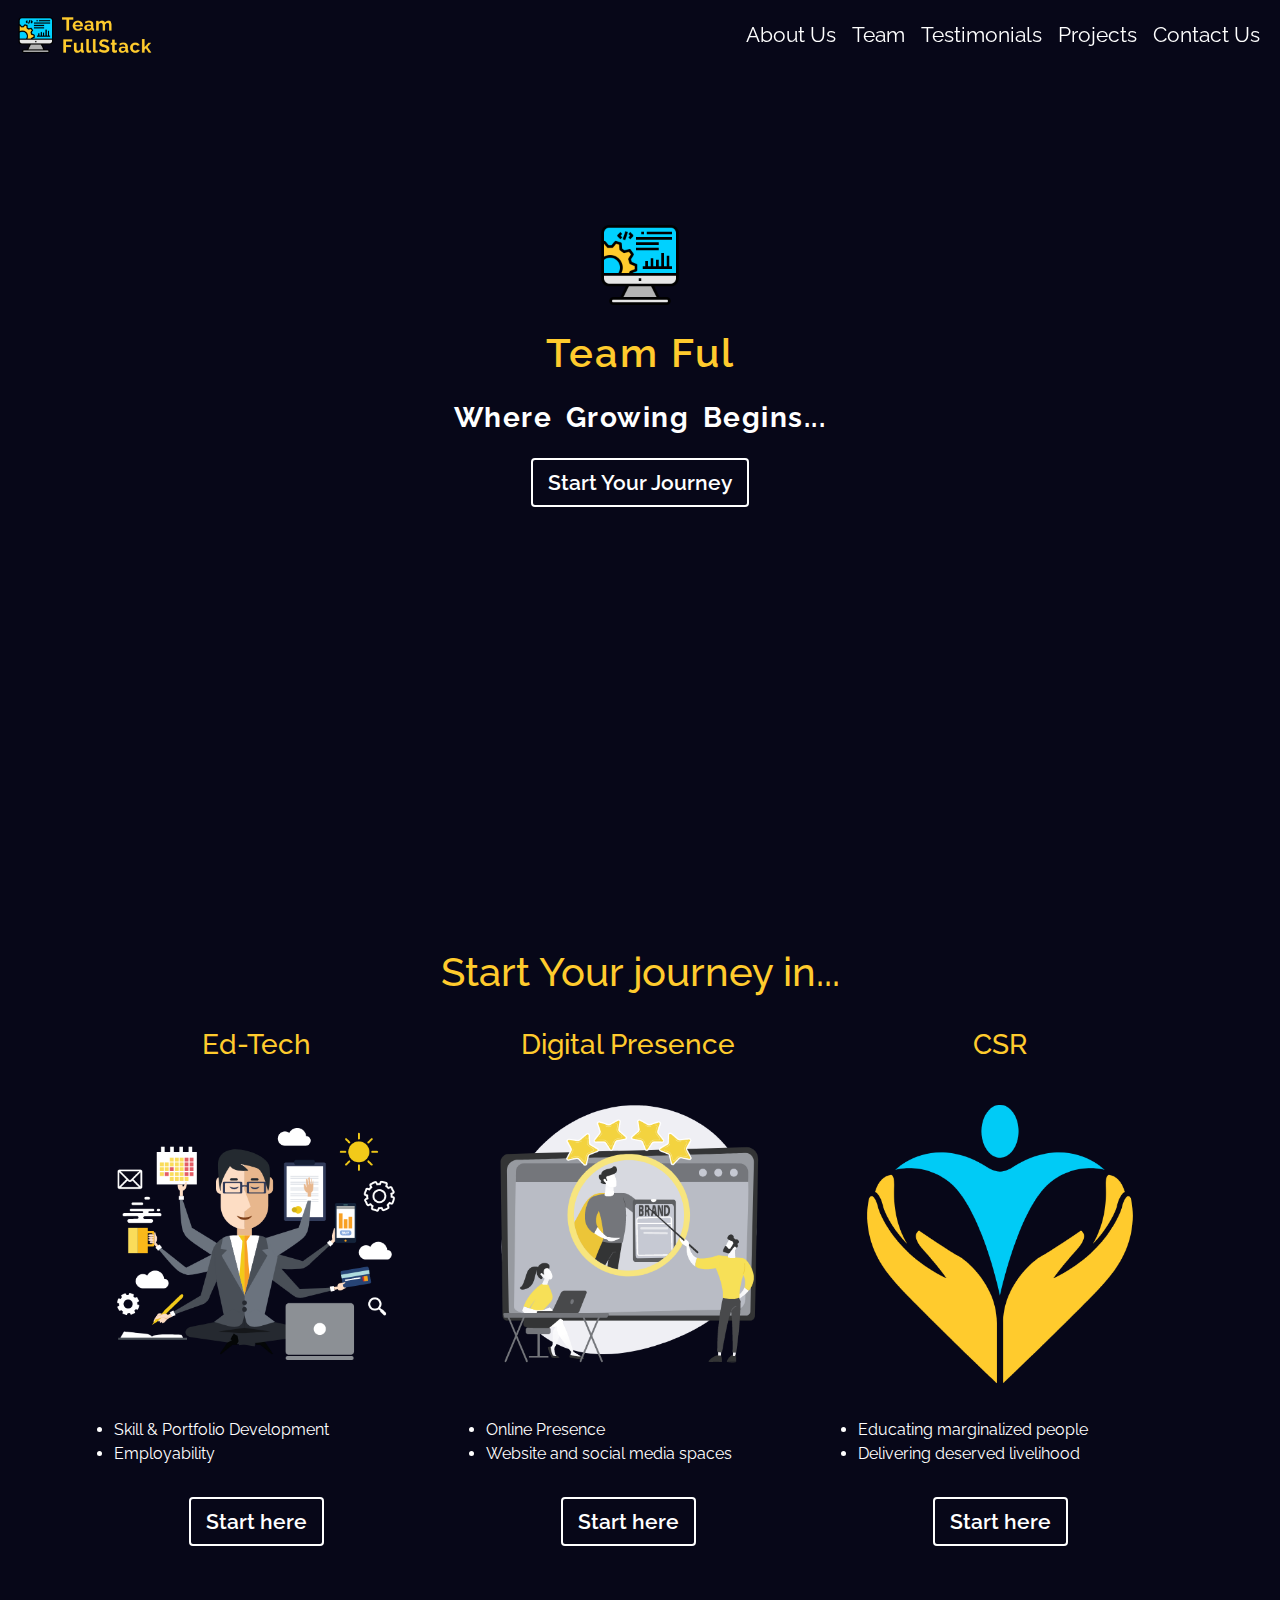
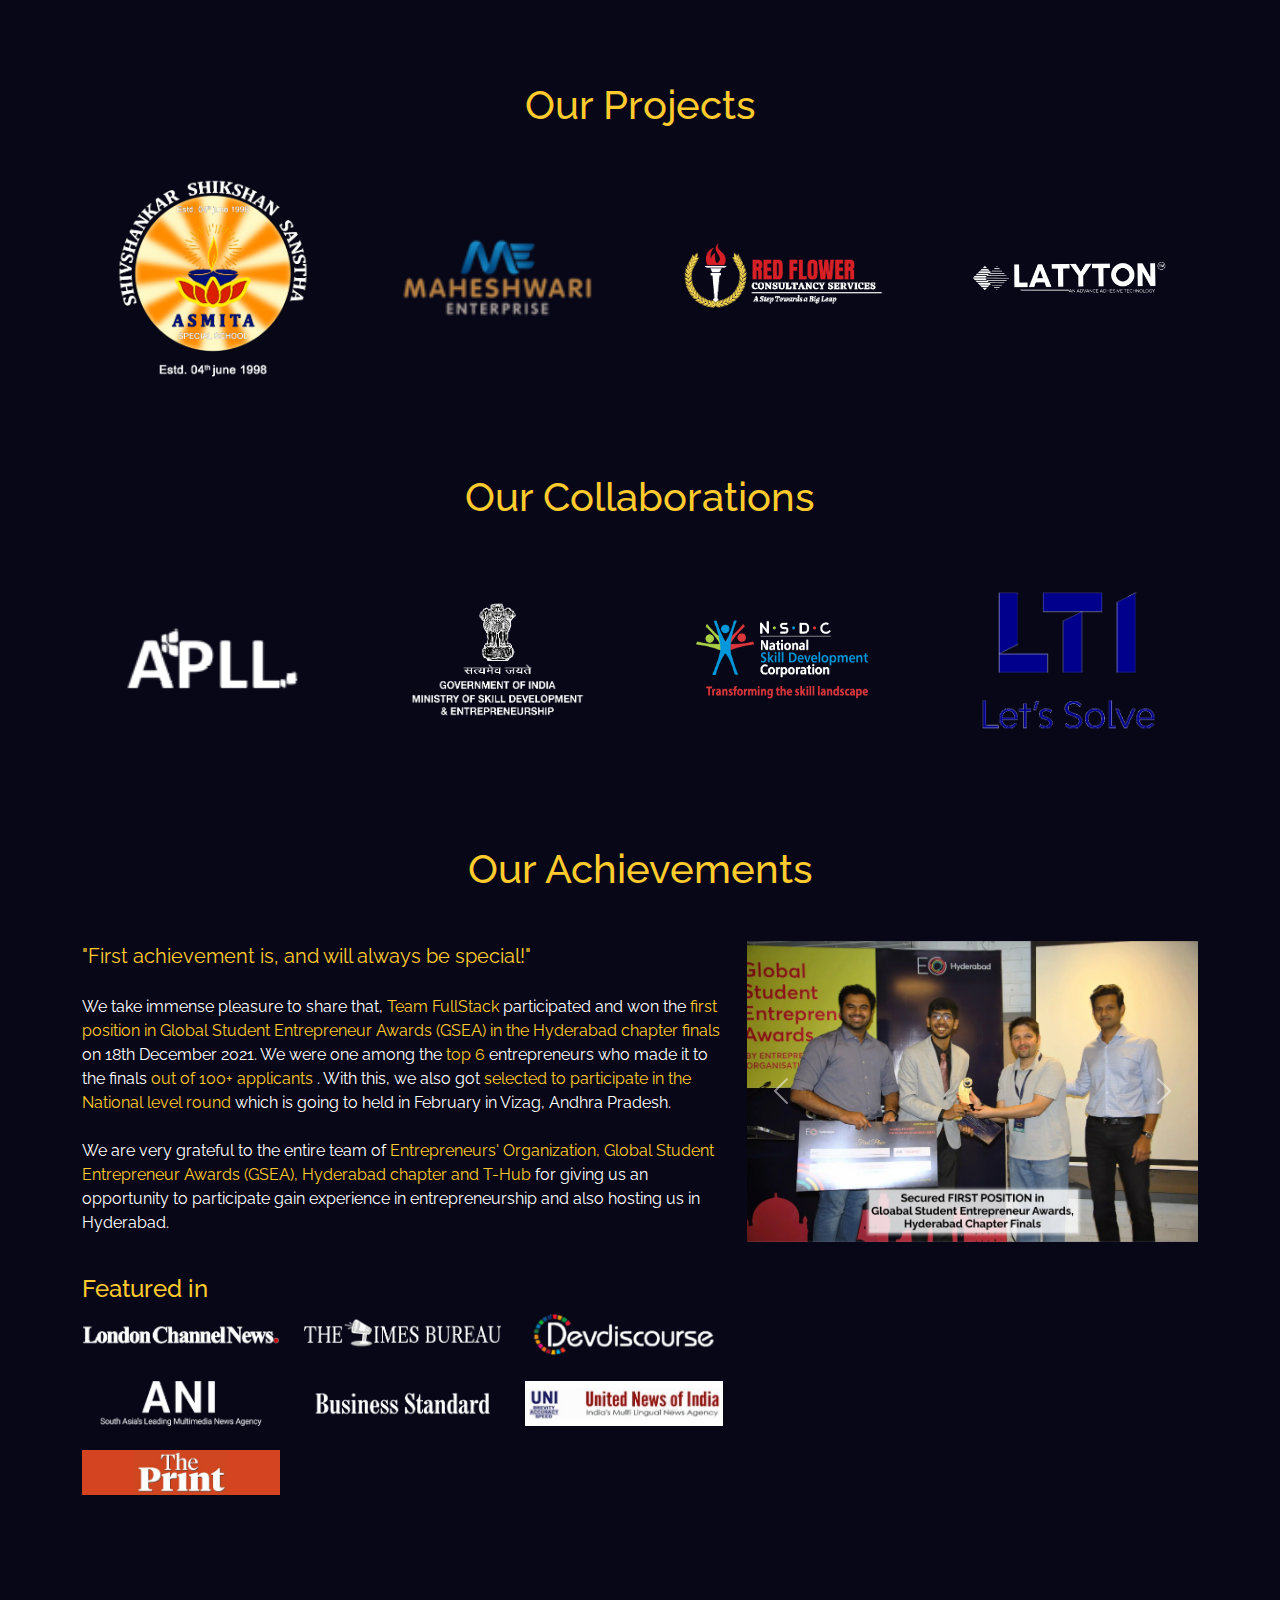
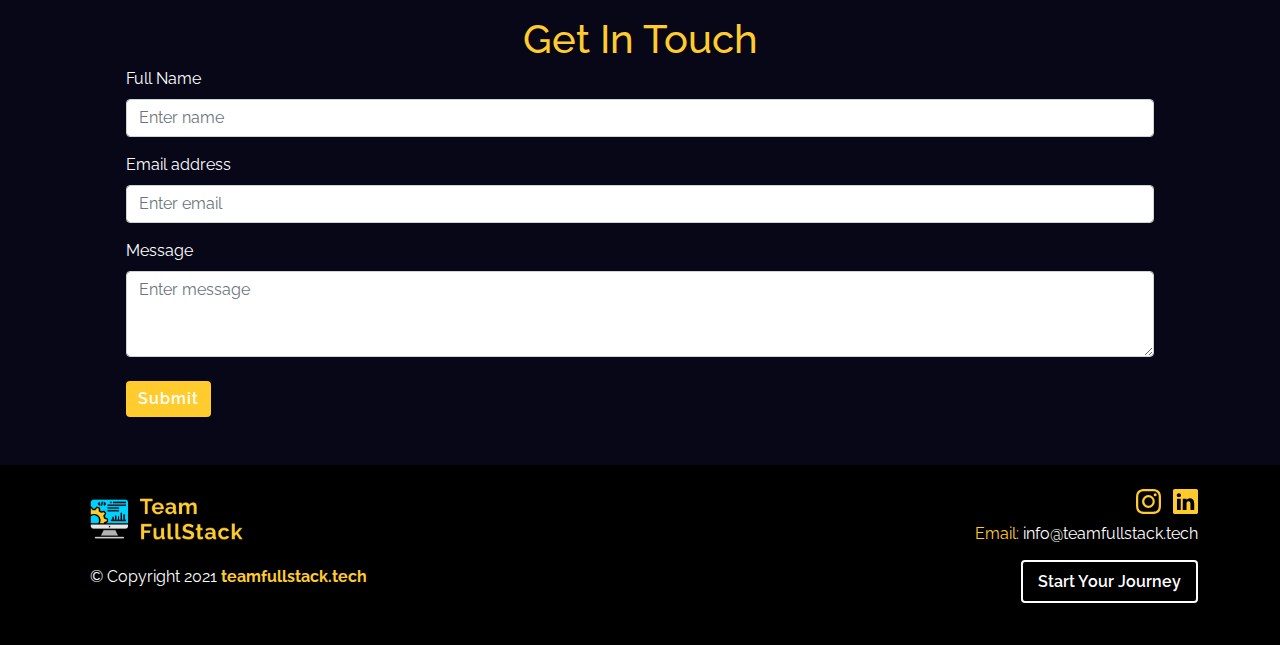
==== commit 657e12aa: "achievements section developed" ====
--- a/index.html
+++ b/index.html
@@ -224,6 +224,123 @@
         </div>
     </section>
 
+    <section class="pt-5 pb-5" id="achievements">
+        <div class="container">
+            <div class="row">
+                <h1 class="about_heading mb-5 text-center">
+                    Our Achievements
+                </h1>
+            </div>
+            <div class="row justify-content-center">
+                <div class="col-lg-7 order-lg-1 order-2 text-white">
+                    <p>
+                        <span style="color: #FFCB2D; font-size: 20px;">
+                            "First achievement is, and will always be special!"
+                        </span>
+                        <br><br>
+                        We take immense pleasure to share that,
+                        <span style="color: #FFCB2D; font-size: 16px;">
+                            Team FullStack
+                        </span> participated and won the
+                        <span style="color: #FFCB2D; font-size: 16px;">
+                            first position in Global Student Entrepreneur Awards (GSEA) in the Hyderabad chapter finals
+                        </span> on 18th December 2021. We were one
+                        among the
+                        <span style="color: #FFCB2D; font-size: 16px;">
+                            top 6
+                        </span>
+                        entrepreneurs who made it to the finals
+                        <span style="color: #FFCB2D; font-size: 16px;">
+                            out of 100+ applicants
+                        </span>. With this, we also got
+                        <span style="color: #FFCB2D; font-size: 16px;">
+                            selected to participate in the National level round
+                        </span>
+                        which is going to held in February in Vizag, Andhra Pradesh.
+                        <br><br>
+                        We are very grateful to the entire team of
+                        <span style="color: #FFCB2D; font-size: 16px;">
+                            Entrepreneurs'​ Organization, Global Student Entrepreneur Awards (GSEA), Hyderabad chapter
+                            and T-Hub
+                        </span> for giving us an opportunity to participate gain experience in
+                        entrepreneurship and also
+                        hosting us in Hyderabad.
+                    </p>
+                    <br>
+                    <h4 style="color: #FFCB2D;">
+                        Featured in
+                    </h4>
+                    <div class="row">
+                        <div class="col-lg-4 col-6 mb-4">
+                            <a href="https://www.londonchannelnews.com//news/hyderabad-chapter-of-entrepreneurs-organisations-finals-of-global-student-entrepreneur-awards-held20211220163207//"
+                                target="_blank">
+                                <img src="./images/gsea/news/londonchannelnews.png" class="w-100" alt="">
+                            </a>
+                        </div>
+                        <div class="col-lg-4 col-6 mb-4">
+                            <a href="https://thetimesbureau.com/the-finals-of-the-global-student-entrepreneur-awards-were-hosted-in-hyderabad-by-the-hyderabad-chapter-of-entrepreneurs-organizations-202112/"
+                                target="_blank">
+                                <img src="./images/gsea/news/thetimesbureau.png" class="w-100" alt="">
+                            </a>
+                        </div>
+                        <div class="col-lg-4 col-6 mb-4">
+                            <a href="https://www.devdiscourse.com/article/business/1854478-hyderabad-chapter-of-entrepreneurs-organisations-finals-of-global-student-entrepreneur-awards-held"
+                                target="_blank">
+                                <img src="./images/gsea/news/devdiscourse.png" class="w-100" alt="">
+                            </a>
+                        </div>
+                        <div class="col-lg-4 col-6 mb-4">
+                            <a href="https://aninews.in/news/business/business/hyderabad-chapter-of-entrepreneurs-organisations-finals-of-global-student-entrepreneur-awards-held20211220163211/"
+                                target="_blank">
+                                <img src="./images/gsea/news/ani.png" class="w-100" alt="">
+                            </a>
+                        </div>
+                        <div class="col-lg-4 col-6 mb-4">
+                            <a href="https://www.business-standard.com/content/press-releases-ani/hyderabad-chapter-of-entrepreneurs-organisation-s-finals-of-global-student-entrepreneur-awards-held-121122001051_1.html"
+                                target="_blank">
+                                <img src="./images/gsea/news/businessstandard.png" class="w-100" alt="">
+                            </a>
+                        </div>
+                        <div class="col-lg-4 col-6 mb-4">
+                            <a href="http://www.uniindia.com/hyderabad-chapter-of-entrepreneurs%C3%A2-organisation%C3%A2-s-finals-of-global-student-entrepreneur-awards-held/pnn/news/2598267.html"
+                                target="_blank">
+                                <img src="./images/gsea/news/uni.png" class="w-100" alt="">
+                            </a>
+                        </div>
+                        <div class="col-lg-4 col-6 mb-4">
+                            <a href="https://theprint.in/ani-press-releases/hyderabad-chapter-of-entrepreneurs-organisations-finals-of-global-student-entrepreneur-awards-held/784566/"
+                                target="_blank">
+                                <img src="./images/gsea/news/theprint.png" class="w-100" alt="">
+                            </a>
+                        </div>
+                    </div>
+                </div>
+                <div class="col-lg-5 order-lg-2 order-1 mb-3">
+                    <div id="carouselExampleControls4" class="carousel slide carousel-fade" data-bs-ride="carousel">
+                        <div class="carousel-inner">
+                            <div class="carousel-item active">
+                                <img src="./images/gsea/gsea1.webp" class="d-block w-100" alt="...">
+                            </div>
+                            <div class="carousel-item">
+                                <img src="./images/gsea/gsea2.webp" class="d-block w-100" alt="...">
+                            </div>
+                        </div>
+                        <button class="carousel-control-prev" type="button" data-bs-target="#carouselExampleControls4"
+                            data-bs-slide="prev">
+                            <span class="carousel-control-prev-icon" aria-hidden="true"></span>
+                            <span class="visually-hidden">Previous</span>
+                        </button>
+                        <button class="carousel-control-next" type="button" data-bs-target="#carouselExampleControls4"
+                            data-bs-slide="next">
+                            <span class="carousel-control-next-icon" aria-hidden="true"></span>
+                            <span class="visually-hidden">Next</span>
+                        </button>
+                    </div>
+                </div>
+            </div>
+        </div>
+    </section>
+
     <section id="contact" class="pt-5">
         <div class="container">
             <div class="row">
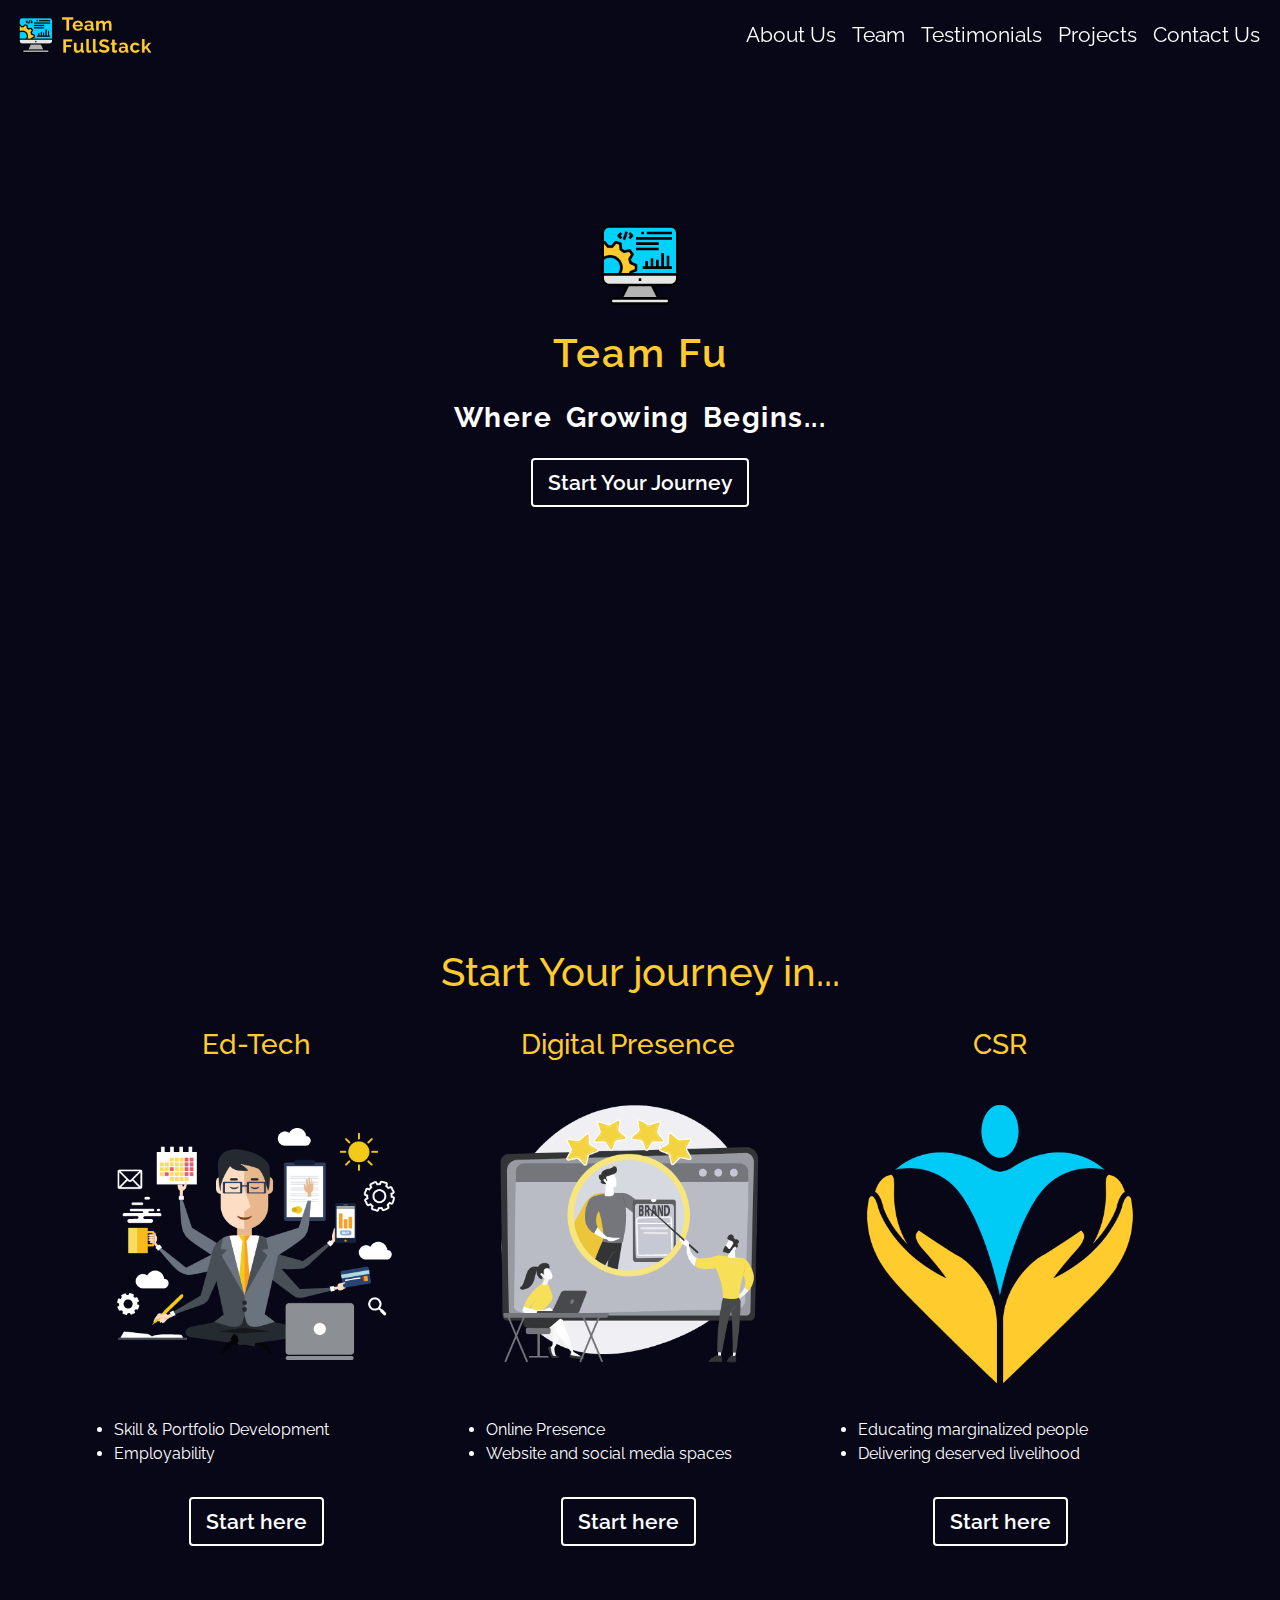
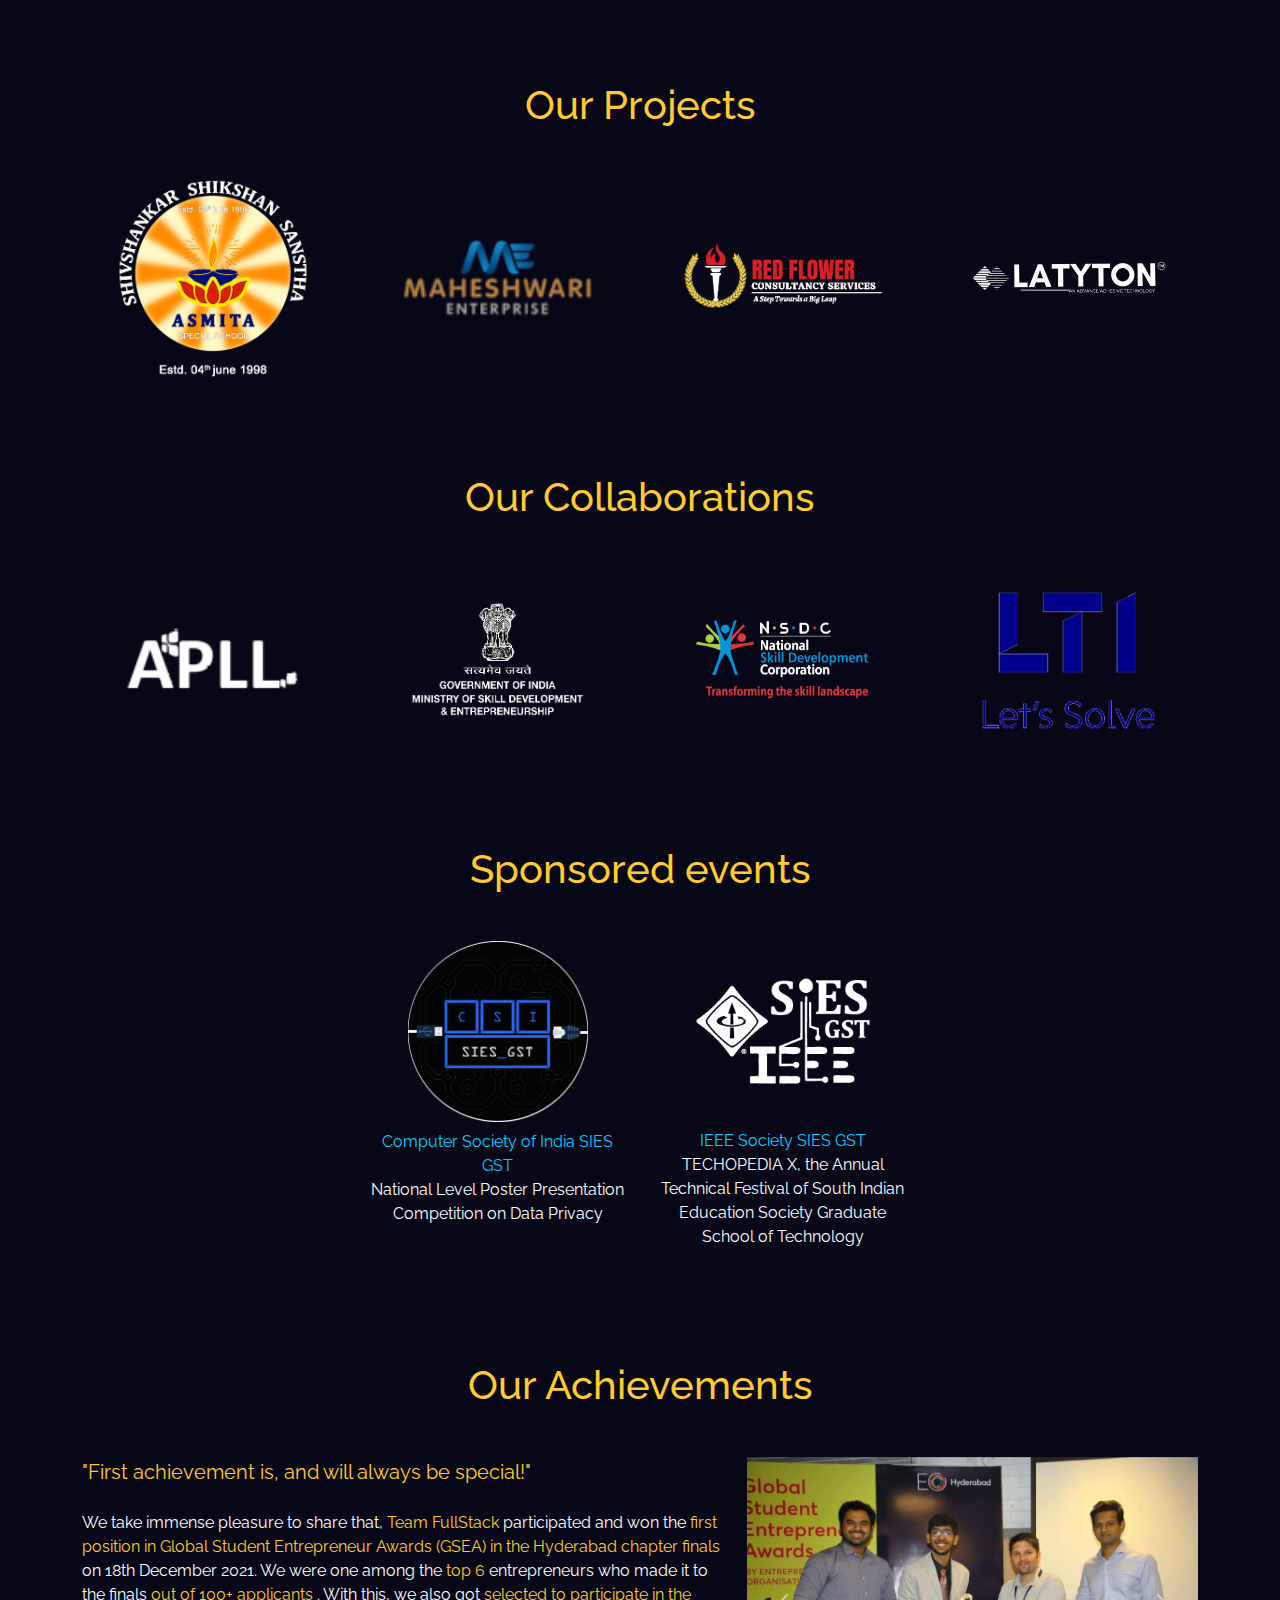
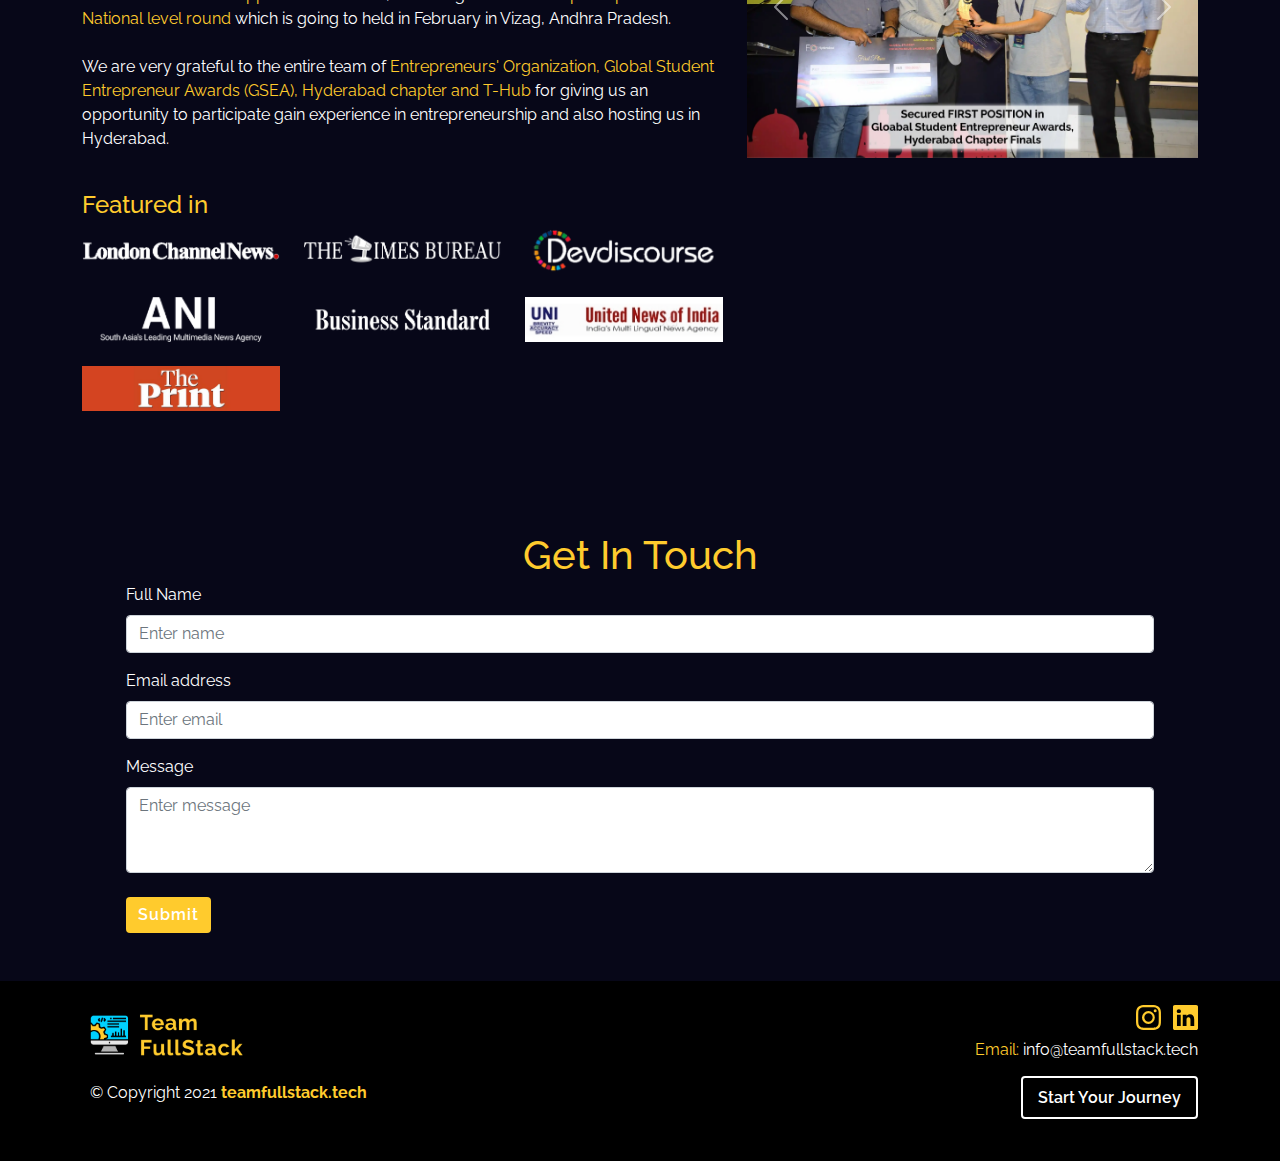
==== commit 3b3e3f66: "sponsored events updated" ====
--- a/index.html
+++ b/index.html
@@ -224,6 +224,40 @@
         </div>
     </section>
 
+    <section class="pt-5 pb-5" id="sponsored_events">
+        <div class="container">
+            <div class="row">
+                <h1 class="about_heading mb-5 text-center">
+                    Sponsored events
+                </h1>
+            </div>
+            <div class="row justify-content-center text-center">
+                <div class="col-lg-3 col-md-4">
+                    <a href="https://csi.siesgst.ac.in/" style="text-decoration: none;" target="_blank">
+                        <img src="./images/sponsored_events/csisiesgst.png" width="180" alt="">
+                        <p class="mt-2 text-white">
+                            <span style="color: #00D1FF; font-size: 16px;">Computer Society of India SIES GST</span>
+                            <br>
+                            National Level Poster Presentation Competition on Data Privacy
+                        </p>
+                    </a>
+                </div>
+                <div class="col-lg-3 col-md-4">
+                    <a href="https://techopedia.ieeesiesgst.in/" style="text-decoration: none;" target="_blank">
+                        <img src="./images/sponsored_events/ieeesiesgst.png" width="180" alt="">
+                        <p class="mt-2 text-white">
+                            <span style="color: #00D1FF; font-size: 16px;">IEEE Society SIES GST</span>
+                            <br>
+                            TECHOPEDIA X, the Annual Technical Festival of South Indian Education Society Graduate
+                            School of
+                            Technology
+                        </p>
+                    </a>
+                </div>
+            </div>
+        </div>
+    </section>
+
     <section class="pt-5 pb-5" id="achievements">
         <div class="container">
             <div class="row">
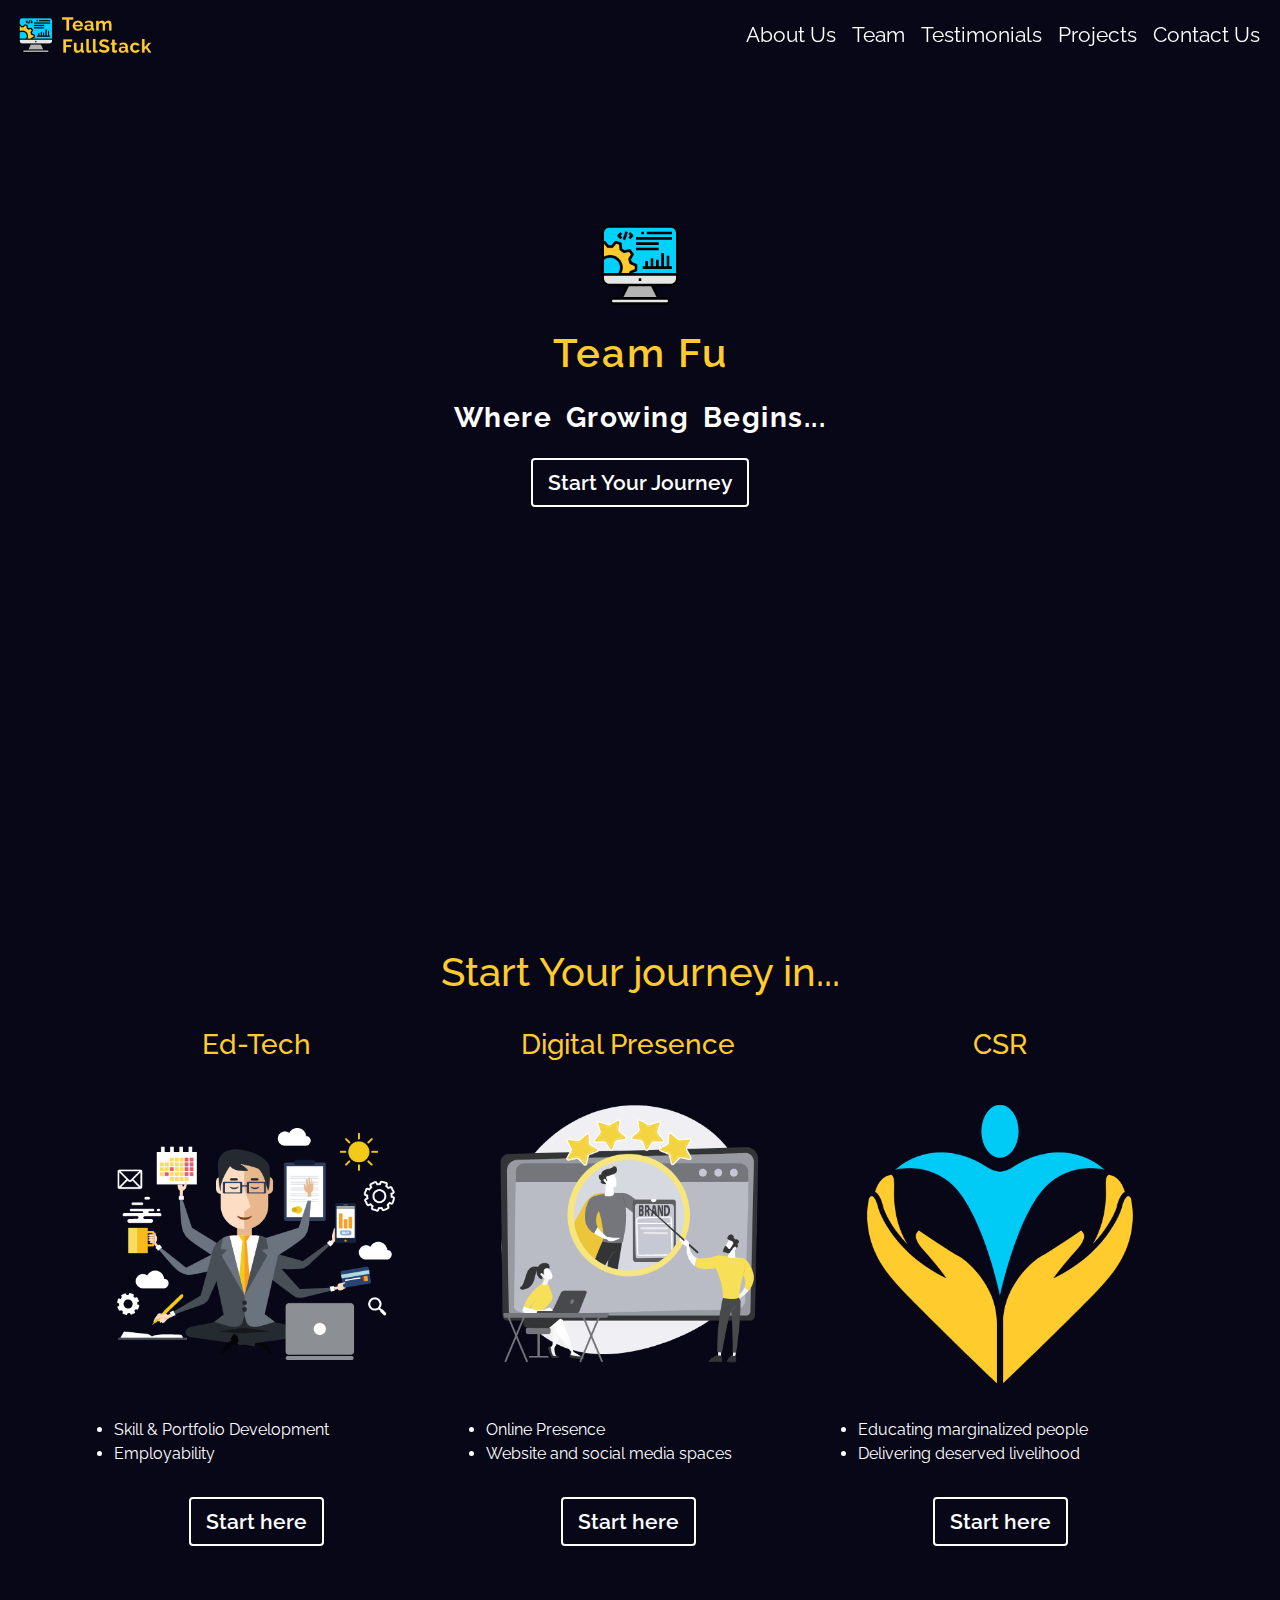
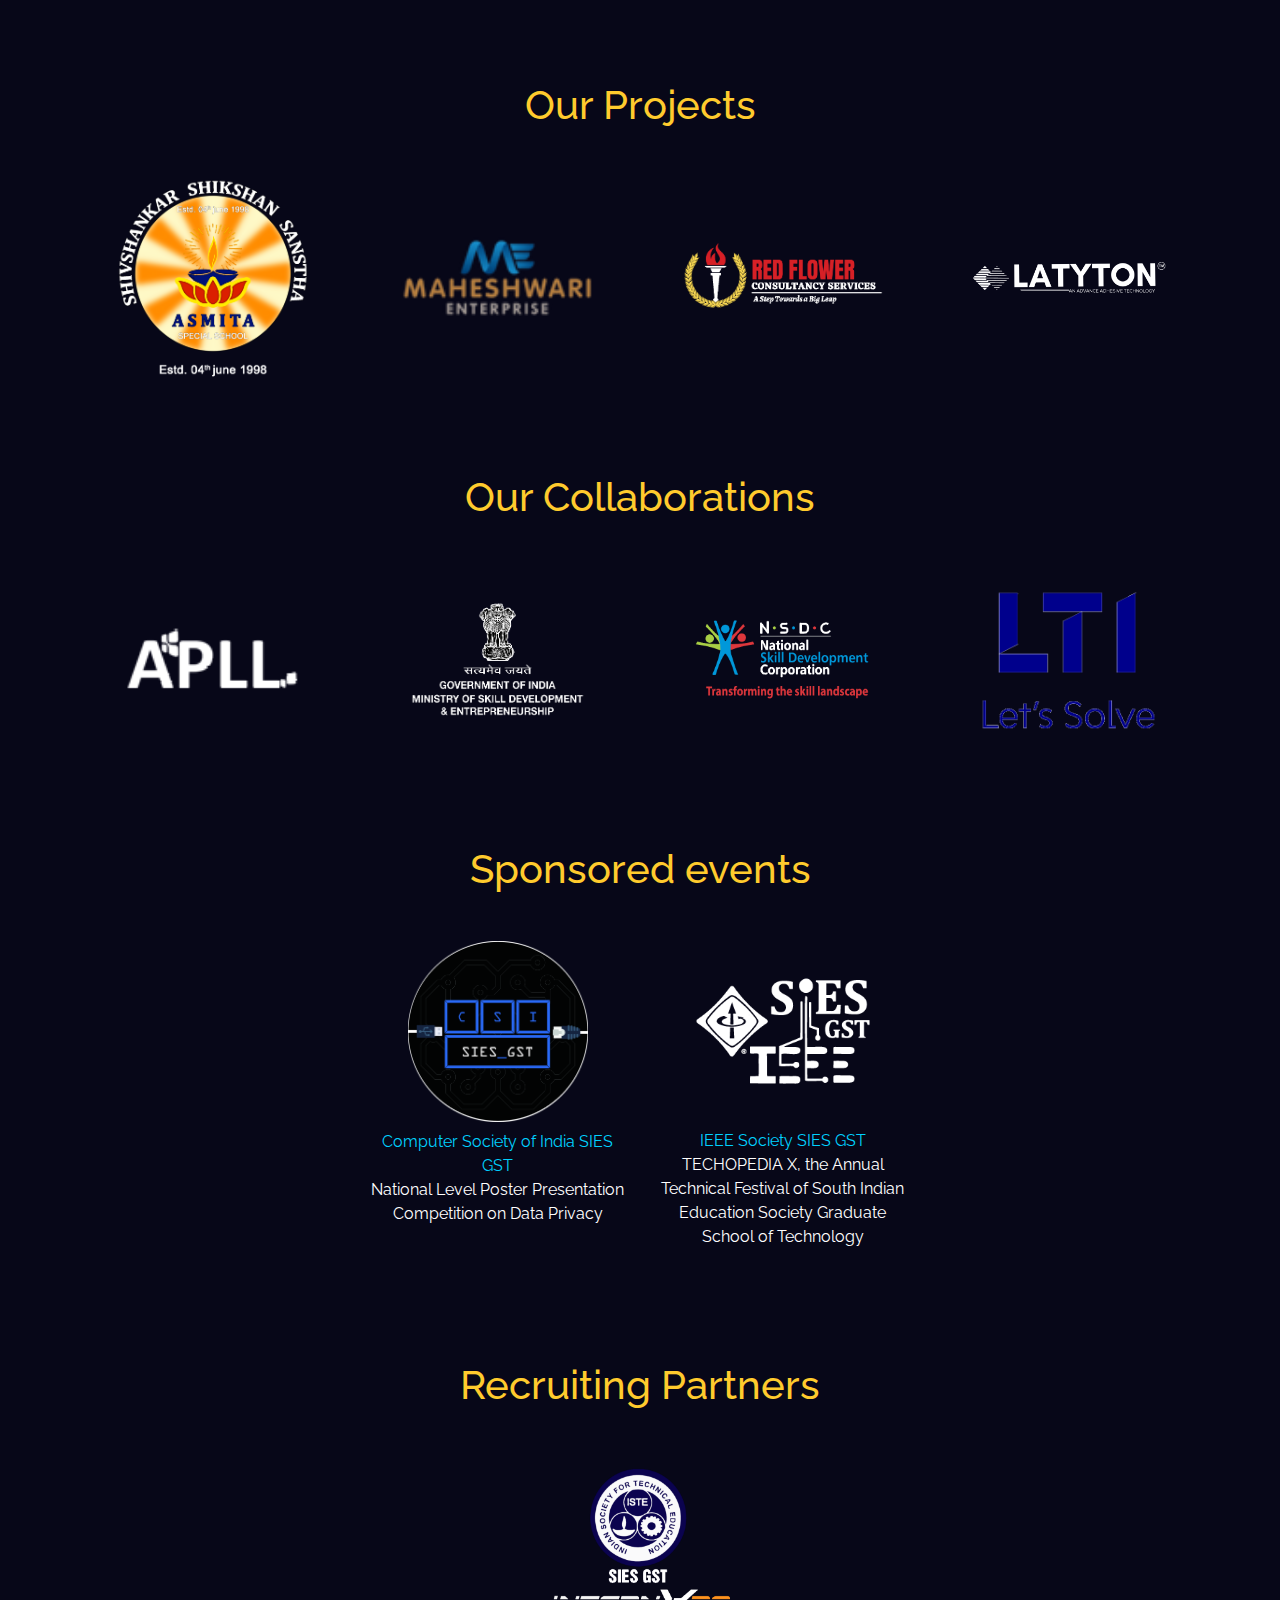
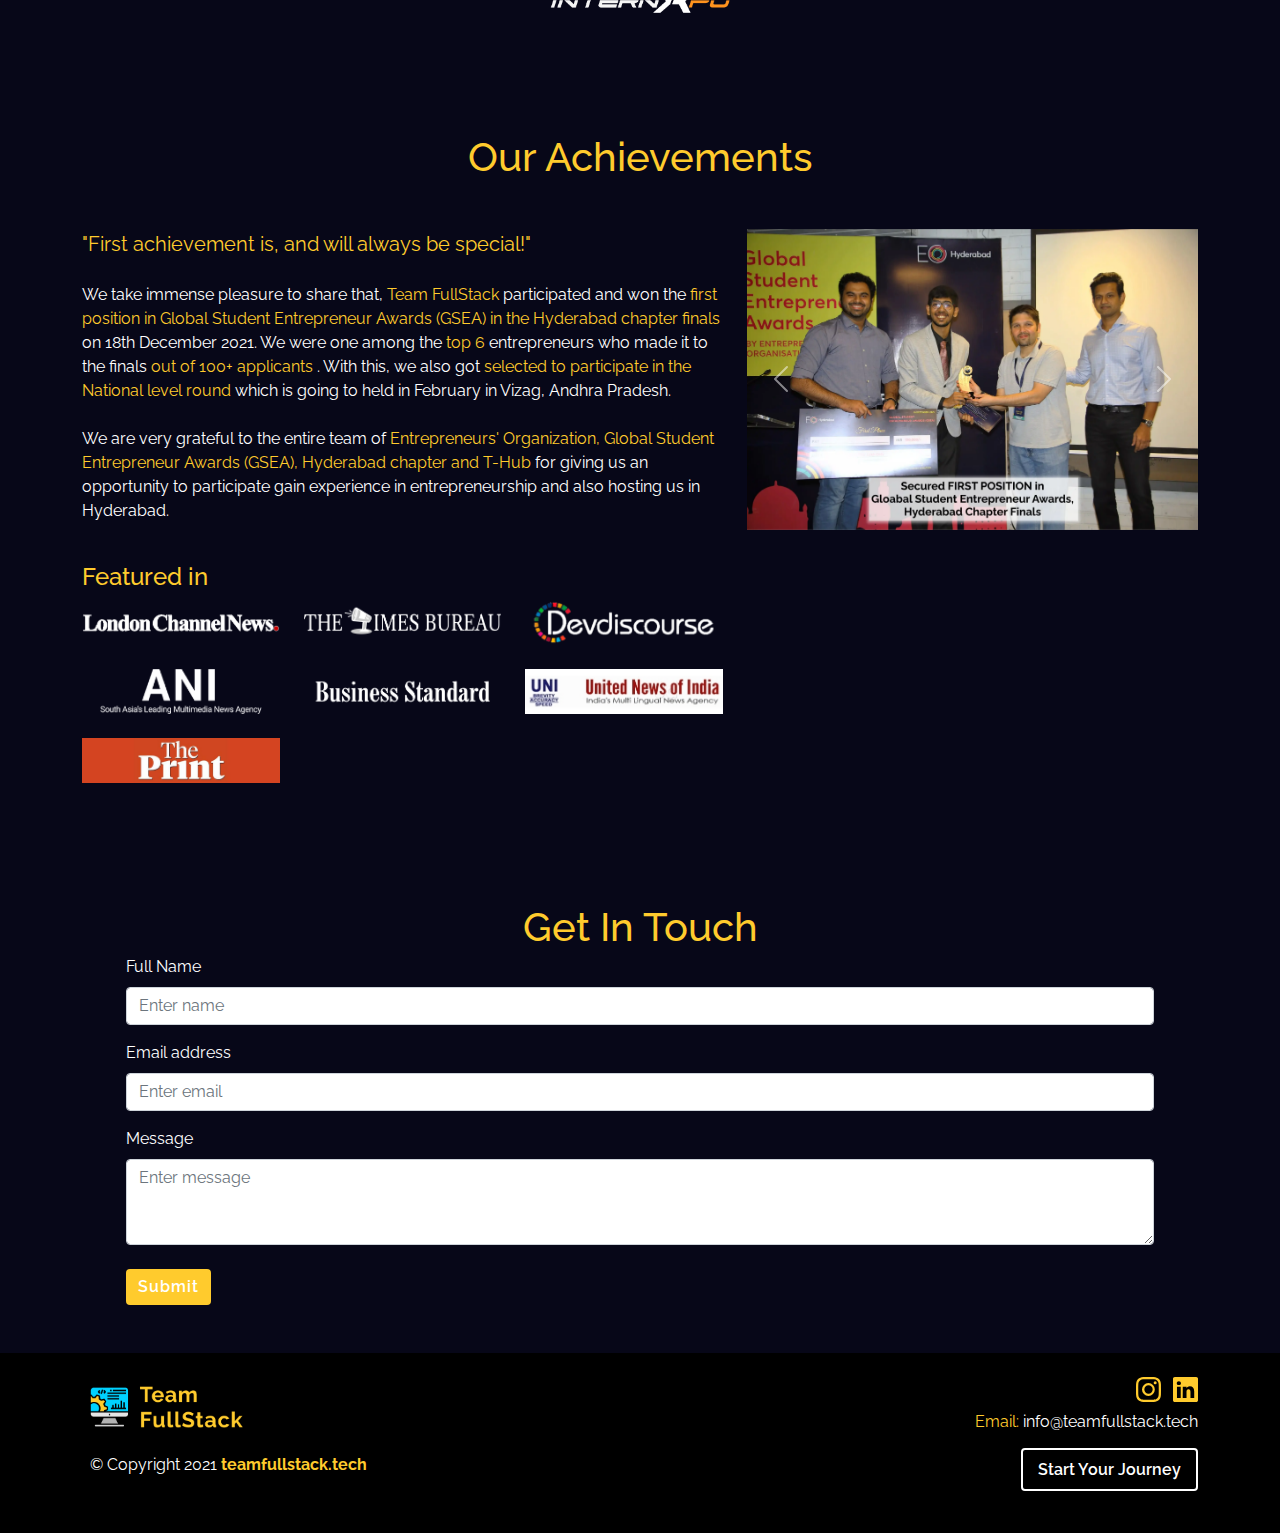
==== commit 9fec82d0: "recruting partners added" ====
--- a/index.html
+++ b/index.html
@@ -164,7 +164,6 @@
         </div>
     </div>
 
-
     <section class="pt-5 pb-5" id="projects">
         <div class="container">
             <div class="row">
@@ -252,6 +251,23 @@
                             School of
                             Technology
                         </p>
+                    </a>
+                </div>
+            </div>
+        </div>
+    </section>
+
+    <section class="pt-5 pb-5" id="recruiting_partners">
+        <div class="container">
+            <div class="row">
+                <h1 class="about_heading mb-5 text-center">
+                    Recruiting Partners
+                </h1>
+            </div>
+            <div class="row justify-content-center text-center">
+                <div class="col-lg-3 col-md-4">
+                    <a href="https://iste.siesgst.ac.in/" style="text-decoration: none;" target="_blank">
+                        <img src="./images/recruting_partners/istesiesgst.png" width="180" alt="">
                     </a>
                 </div>
             </div>
